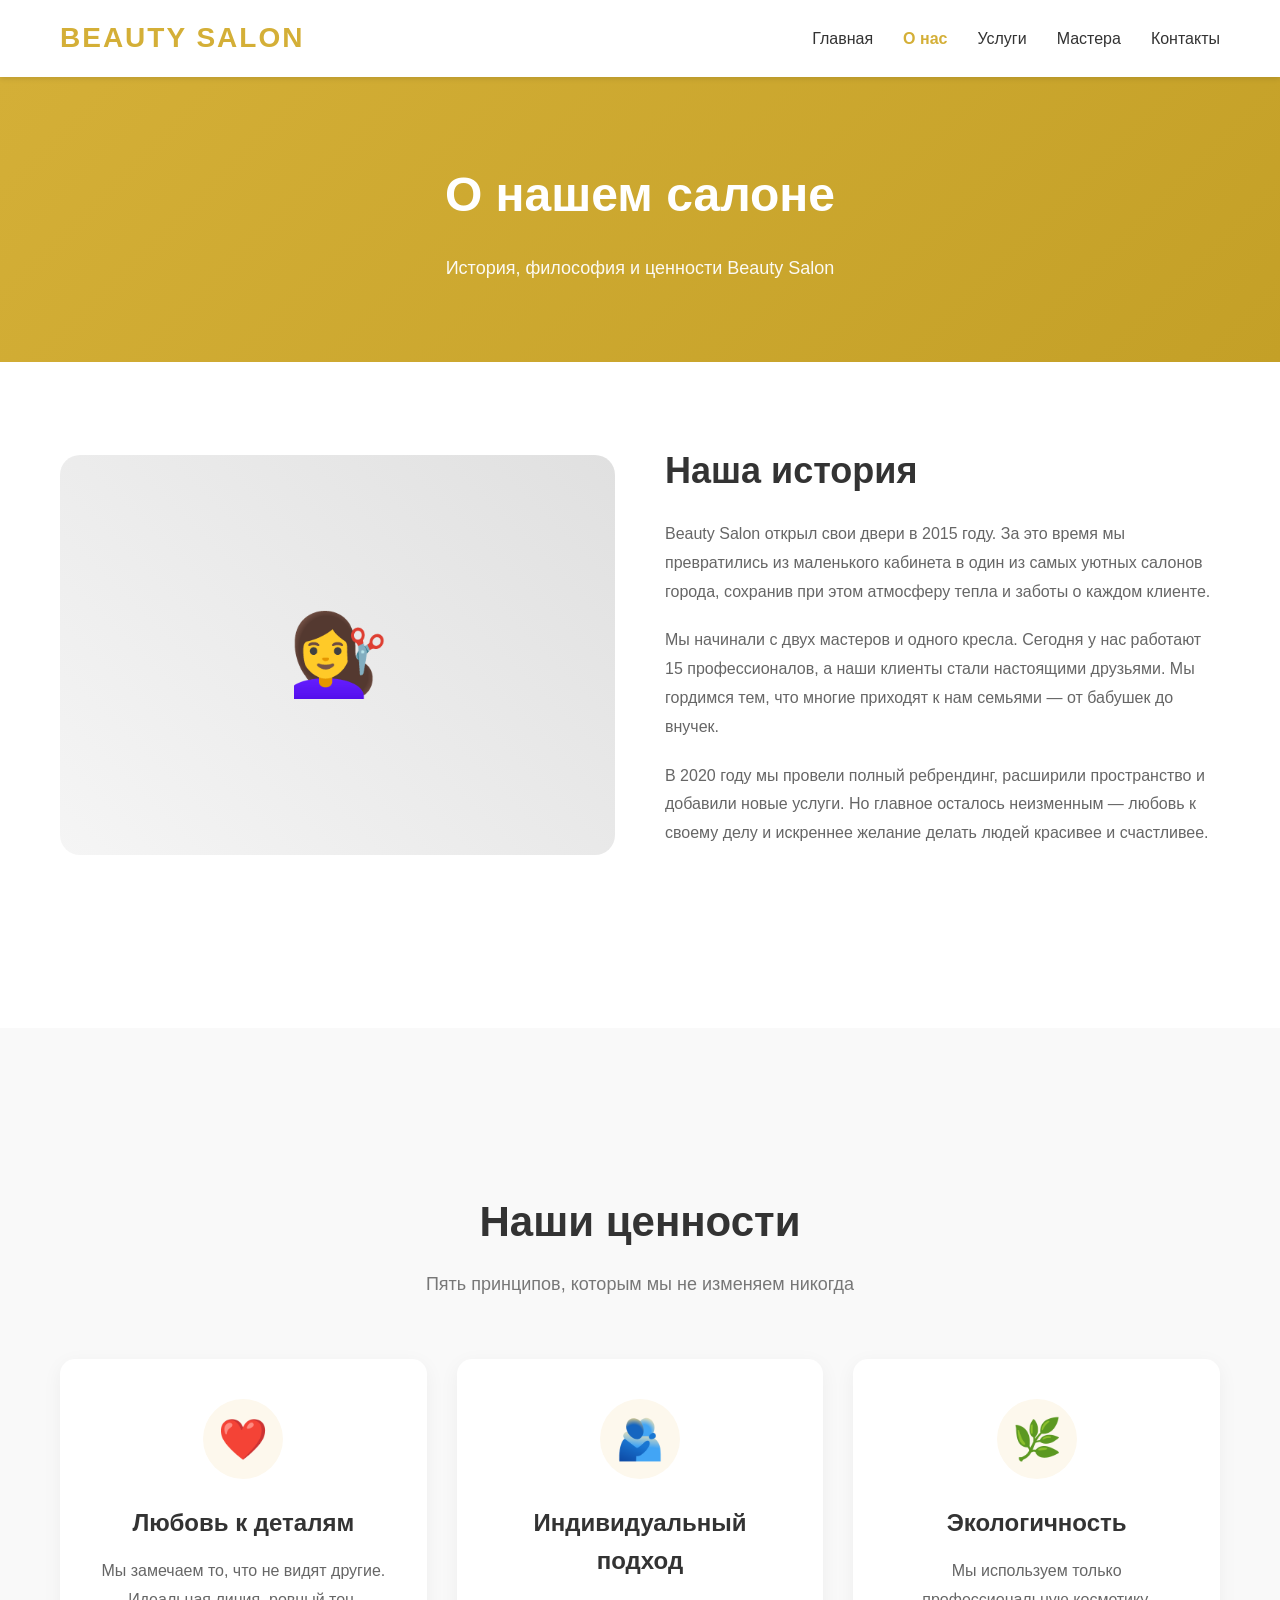
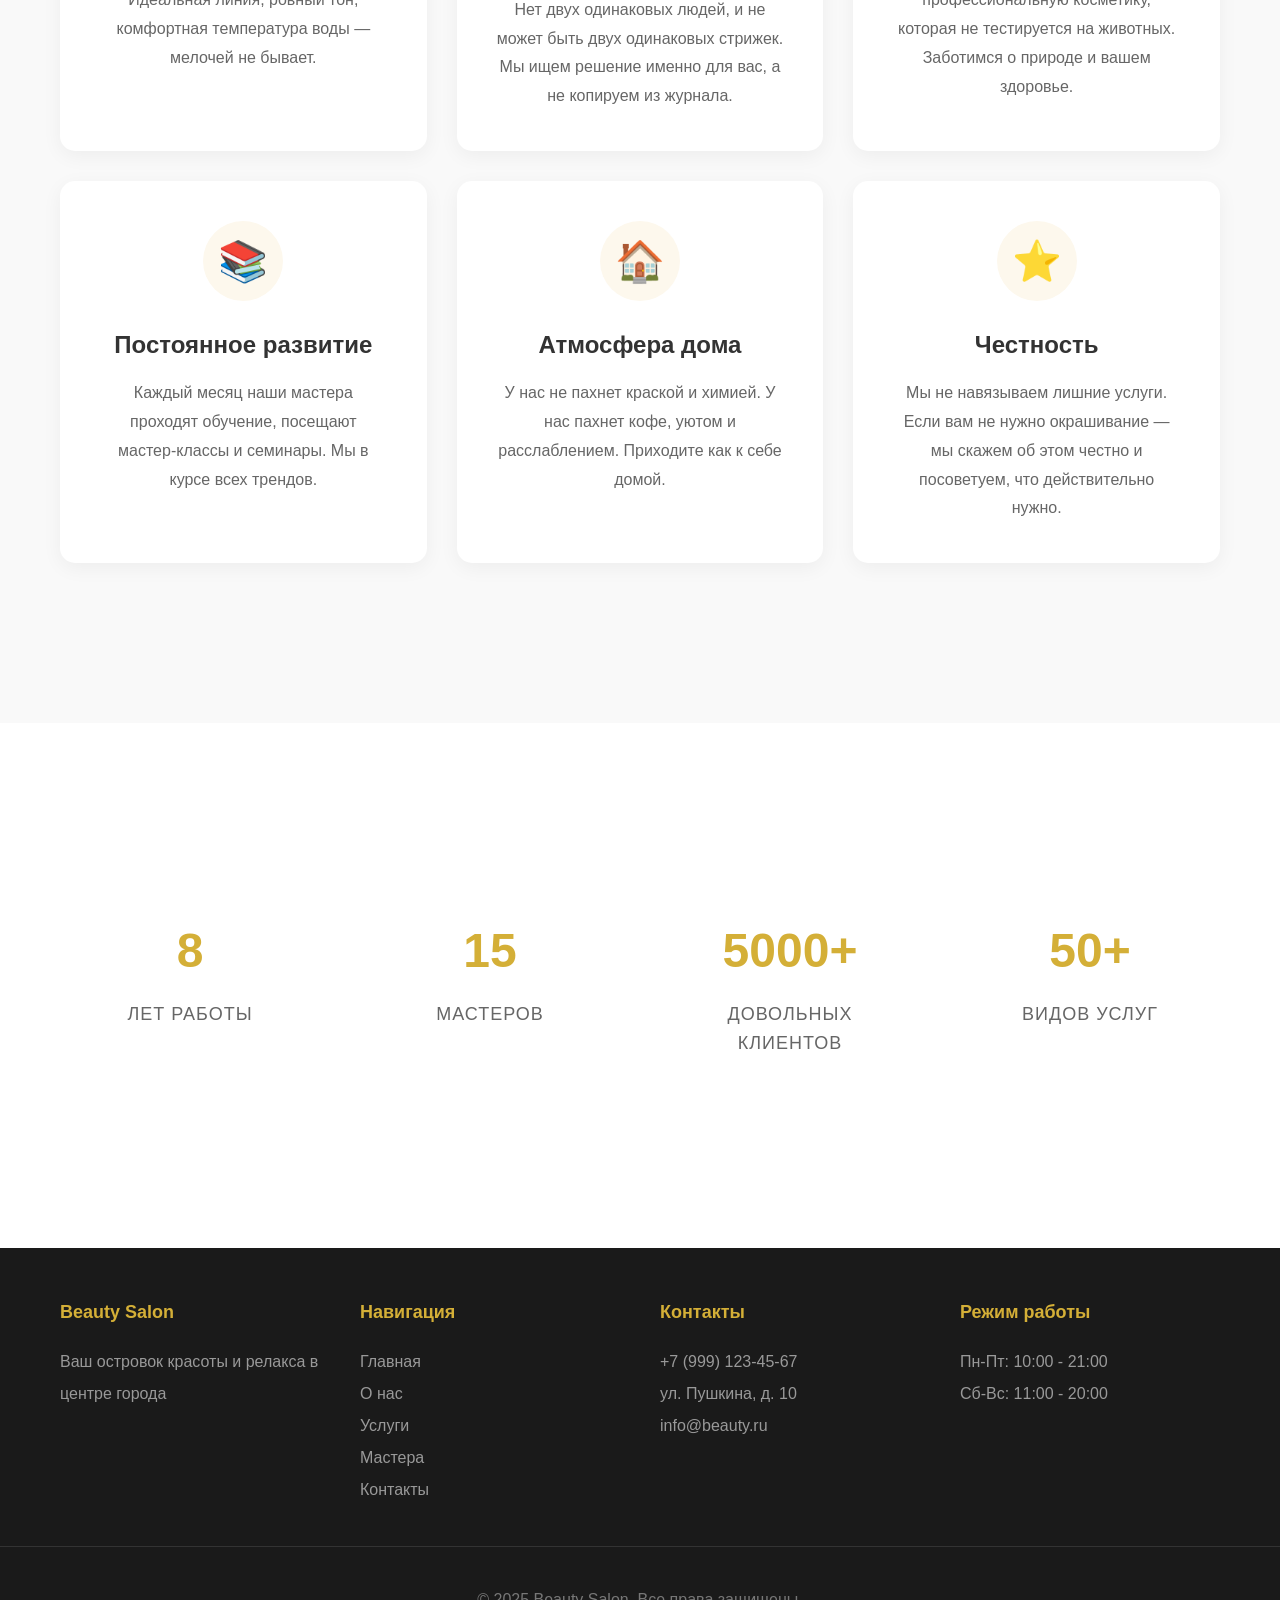
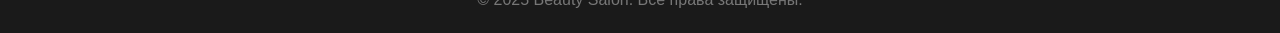
==== about.html @ b2907bac "Add files via upload" ====
<!DOCTYPE html>
<html lang="ru">
<head>
    <meta charset="UTF-8">
    <meta name="viewport" content="width=device-width, initial-scale=1.0">
    <title>О нас - Салон красоты</title>
    <link rel="stylesheet" href="style.css">
</head>
<body>
    <header>
        <nav>
            <div class="logo">Beauty Salon</div>
            <ul class="menu">
                <li><a href="index.html">Главная</a></li>
                <li><a href="about.html" class="active">О нас</a></li>
                <li><a href="services.html">Услуги</a></li>
                <li><a href="masters.html">Мастера</a></li>
                <li><a href="contacts.html">Контакты</a></li>
            </ul>
        </nav>
    </header>

    <div class="page-header">
        <h1>О нашем салоне</h1>
        <p>История, философия и ценности Beauty Salon</p>
    </div>

    <div class="container">
        <div class="history">
            <div class="history-image">
                <span>💇‍♀️</span>
            </div>
            <div class="history-content">
                <h2>Наша история</h2>
                <p>Beauty Salon открыл свои двери в 2015 году. За это время мы превратились из маленького кабинета в один из самых уютных салонов города, сохранив при этом атмосферу тепла и заботы о каждом клиенте.</p>
                <p>Мы начинали с двух мастеров и одного кресла. Сегодня у нас работают 15 профессионалов, а наши клиенты стали настоящими друзьями. Мы гордимся тем, что многие приходят к нам семьями — от бабушек до внучек.</p>
                <p>В 2020 году мы провели полный ребрендинг, расширили пространство и добавили новые услуги. Но главное осталось неизменным — любовь к своему делу и искреннее желание делать людей красивее и счастливее.</p>
            </div>
        </div>
    </div>

    <div class="values">
        <div class="container">
            <div class="section-title">
                <h2>Наши ценности</h2>
                <p>Пять принципов, которым мы не изменяем никогда</p>
            </div>

            <div class="values-grid">
                <div class="value-card">
                    <div class="value-icon">❤️</div>
                    <h3>Любовь к деталям</h3>
                    <p>Мы замечаем то, что не видят другие. Идеальная линия, ровный тон, комфортная температура воды — мелочей не бывает.</p>
                </div>

                <div class="value-card">
                    <div class="value-icon">🫂</div>
                    <h3>Индивидуальный подход</h3>
                    <p>Нет двух одинаковых людей, и не может быть двух одинаковых стрижек. Мы ищем решение именно для вас, а не копируем из журнала.</p>
                </div>

                <div class="value-card">
                    <div class="value-icon">🌿</div>
                    <h3>Экологичность</h3>
                    <p>Мы используем только профессиональную косметику, которая не тестируется на животных. Заботимся о природе и вашем здоровье.</p>
                </div>

                <div class="value-card">
                    <div class="value-icon">📚</div>
                    <h3>Постоянное развитие</h3>
                    <p>Каждый месяц наши мастера проходят обучение, посещают мастер-классы и семинары. Мы в курсе всех трендов.</p>
                </div>

                <div class="value-card">
                    <div class="value-icon">🏠</div>
                    <h3>Атмосфера дома</h3>
                    <p>У нас не пахнет краской и химией. У нас пахнет кофе, уютом и расслаблением. Приходите как к себе домой.</p>
                </div>

                <div class="value-card">
                    <div class="value-icon">⭐</div>
                    <h3>Честность</h3>
                    <p>Мы не навязываем лишние услуги. Если вам не нужно окрашивание — мы скажем об этом честно и посоветуем, что действительно нужно.</p>
                </div>
            </div>
        </div>
    </div>

    <div class="stats">
        <div class="container">
            <div class="stats-grid">
                <div class="stat-item">
                    <div class="stat-number">8</div>
                    <div class="stat-label">лет работы</div>
                </div>
                <div class="stat-item">
                    <div class="stat-number">15</div>
                    <div class="stat-label">мастеров</div>
                </div>
                <div class="stat-item">
                    <div class="stat-number">5000+</div>
                    <div class="stat-label">довольных клиентов</div>
                </div>
                <div class="stat-item">
                    <div class="stat-number">50+</div>
                    <div class="stat-label">видов услуг</div>
                </div>
            </div>
        </div>
    </div>

    <footer>
        <div class="footer-content">
            <div class="footer-column">
                <h4>Beauty Salon</h4>
                <p>Ваш островок красоты и релакса в центре города</p>
            </div>
            
            <div class="footer-column">
                <h4>Навигация</h4>
                <a href="index.html">Главная</a>
                <a href="about.html">О нас</a>
                <a href="services.html">Услуги</a>
                <a href="masters.html">Мастера</a>
                <a href="contacts.html">Контакты</a>
            </div>
            
            <div class="footer-column">
                <h4>Контакты</h4>
                <p>+7 (999) 123-45-67</p>
                <p>ул. Пушкина, д. 10</p>
                <p>info@beauty.ru</p>
            </div>
            
            <div class="footer-column">
                <h4>Режим работы</h4>
                <p>Пн-Пт: 10:00 - 21:00</p>
                <p>Сб-Вс: 11:00 - 20:00</p>
            </div>
        </div>
        
        <div class="copyright">
            <p>© 2025 Beauty Salon. Все права защищены.</p>
        </div>
    </footer>
</body>
</html>
---- style.css ----
* {
            margin: 0;
            padding: 0;
            box-sizing: border-box;
        }

        body {
            font-family: 'Arial', sans-serif;
            line-height: 1.6;
            color: #333;
        }

        /* Шапка */
        header {
            background: #fff;
            box-shadow: 0 2px 5px rgba(0,0,0,0.1);
            padding: 1rem 0;
            position: sticky;
            top: 0;
            z-index: 100;
        }

        nav {
            max-width: 1200px;
            margin: 0 auto;
            display: flex;
            justify-content: space-between;
            align-items: center;
            padding: 0 20px;
        }

        .logo {
            font-size: 28px;
            font-weight: bold;
            color: #d4af37;
            text-transform: uppercase;
            letter-spacing: 2px;
        }

        .menu {
            list-style: none;
            display: flex;
            gap: 30px;
        }

        .menu a {
            text-decoration: none;
            color: #333;
            font-weight: 500;
            transition: color 0.3s;
            font-size: 16px;
        }

        .menu a:hover {
            color: #d4af37;
        }

        /* Hero секция */
        .hero {
            background: linear-gradient(rgba(0, 0, 0, 0.6), rgba(0, 0, 0, 0.6)), 
                        url('https://images.unsplash.com/photo-1560066984-138dadb4c035?ixlib=rb-1.2.1&auto=format&fit=crop&w=1350&q=80');
            background-size: cover;
            background-position: center;
            color: white;
            text-align: center;
            padding: 150px 20px;
        }

        .hero h1 {
            font-size: 56px;
            margin-bottom: 20px;
            text-shadow: 2px 2px 4px rgba(0,0,0,0.3);
        }

        .hero p {
            font-size: 20px;
            max-width: 600px;
            margin: 0 auto 30px;
            opacity: 0.95;
        }

        /* Кнопки */
        .btn {
            display: inline-block;
            background: #d4af37;
            color: white;
            padding: 15px 40px;
            text-decoration: none;
            border-radius: 50px;
            font-weight: bold;
            text-transform: uppercase;
            letter-spacing: 1px;
            font-size: 14px;
            transition: all 0.3s;
            border: none;
            cursor: pointer;
            box-shadow: 0 4px 10px rgba(212, 175, 55, 0.3);
        }

        .btn:hover {
            background: #c4a027;
            transform: translateY(-2px);
            box-shadow: 0 6px 15px rgba(212, 175, 55, 0.4);
        }

        .btn-outline {
            background: transparent;
            border: 2px solid #d4af37;
            color: #d4af37;
            box-shadow: none;
        }

        .btn-outline:hover {
            background: #d4af37;
            color: white;
        }

        /* Услуги */
        .services {
            max-width: 1200px;
            margin: 80px auto;
            padding: 0 20px;
        }

        .section-title {
            text-align: center;
            margin-bottom: 60px;
        }

        .section-title h2 {
            font-size: 42px;
            color: #333;
            margin-bottom: 15px;
        }

        .section-title p {
            color: #777;
            font-size: 18px;
            max-width: 600px;
            margin: 0 auto;
        }

        .services-grid {
            display: grid;
            grid-template-columns: repeat(auto-fit, minmax(280px, 1fr));
            gap: 30px;
        }

        .service-card {
            background: #fff;
            border-radius: 15px;
            padding: 40px 30px;
            text-align: center;
            box-shadow: 0 10px 30px rgba(0,0,0,0.08);
            transition: transform 0.3s;
            border: 1px solid #f0f0f0;
        }

        .service-card:hover {
            transform: translateY(-10px);
            box-shadow: 0 20px 40px rgba(0,0,0,0.12);
        }

        .service-icon {
            width: 80px;
            height: 80px;
            background: #fdf8ed;
            border-radius: 50%;
            display: flex;
            align-items: center;
            justify-content: center;
            margin: 0 auto 25px;
            font-size: 40px;
        }

        .service-card h3 {
            font-size: 24px;
            margin-bottom: 15px;
            color: #333;
        }

        .service-card p {
            color: #666;
            margin-bottom: 20px;
            line-height: 1.8;
        }

        .price {
            color: #d4af37;
            font-weight: bold;
            font-size: 22px;
            margin-bottom: 25px;
        }

        .card-btn {
            background: transparent;
            border: 2px solid #d4af37;
            color: #d4af37;
            padding: 10px 30px;
            border-radius: 25px;
            font-weight: bold;
            cursor: pointer;
            transition: all 0.3s;
            font-size: 14px;
        }

        .card-btn:hover {
            background: #d4af37;
            color: white;
        }

        /* Форма записи */
        .appointment {
            background: #f9f9f9;
            padding: 80px 20px;
        }

        .appointment-container {
            max-width: 1000px;
            margin: 0 auto;
            display: grid;
            grid-template-columns: 1fr 1fr;
            gap: 50px;
            background: white;
            border-radius: 20px;
            overflow: hidden;
            box-shadow: 0 20px 40px rgba(0,0,0,0.1);
        }

        .appointment-info {
            background: linear-gradient(135deg, #d4af37, #c4a027);
            color: white;
            padding: 50px;
            display: flex;
            flex-direction: column;
            justify-content: center;
        }

        .appointment-info h3 {
            font-size: 32px;
            margin-bottom: 20px;
        }

        .appointment-info p {
            margin-bottom: 30px;
            line-height: 1.8;
            opacity: 0.95;
        }

        .info-item {
            display: flex;
            align-items: center;
            gap: 15px;
            margin-bottom: 20px;
        }

        .info-icon {
            width: 40px;
            height: 40px;
            background: rgba(255,255,255,0.2);
            border-radius: 50%;
            display: flex;
            align-items: center;
            justify-content: center;
            font-size: 20px;
        }

        .appointment-form {
            padding: 50px;
        }

        .form-group {
            margin-bottom: 20px;
        }

        .form-group label {
            display: block;
            margin-bottom: 8px;
            font-weight: 600;
            color: #555;
            font-size: 14px;
            text-transform: uppercase;
            letter-spacing: 1px;
        }

        .form-group input,
        .form-group select,
        .form-group textarea {
            width: 100%;
            padding: 15px;
            border: 2px solid #eee;
            border-radius: 10px;
            font-size: 16px;
            transition: border-color 0.3s;
        }

        .form-group input:focus,
        .form-group select:focus,
        .form-group textarea:focus {
            outline: none;
            border-color: #d4af37;
        }

        .submit-btn {
            background: #d4af37;
            color: white;
            padding: 16px 40px;
            border: none;
            border-radius: 50px;
            font-weight: bold;
            text-transform: uppercase;
            letter-spacing: 1px;
            font-size: 16px;
            cursor: pointer;
            transition: all 0.3s;
            width: 100%;
        }

        .submit-btn:hover {
            background: #c4a027;
            transform: translateY(-2px);
            box-shadow: 0 5px 20px rgba(212, 175, 55, 0.4);
        }

        /* Преимущества */
        .features {
            max-width: 1200px;
            margin: 80px auto;
            padding: 0 20px;
        }

        .features-grid {
            display: grid;
            grid-template-columns: repeat(auto-fit, minmax(250px, 1fr));
            gap: 40px;
            margin-top: 50px;
        }

        .feature {
            text-align: center;
            padding: 30px;
        }

        .feature-number {
            width: 50px;
            height: 50px;
            background: #d4af37;
            color: white;
            border-radius: 50%;
            display: flex;
            align-items: center;
            justify-content: center;
            margin: 0 auto 20px;
            font-weight: bold;
            font-size: 24px;
        }

        .feature h4 {
            font-size: 20px;
            margin-bottom: 10px;
        }

        .feature p {
            color: #777;
            line-height: 1.6;
        }

        /* Подвал */
        footer {
            background: #1a1a1a;
            color: white;
            padding: 50px 0 20px;
        }

        .footer-content {
            max-width: 1200px;
            margin: 0 auto;
            padding: 0 20px;
            display: grid;
            grid-template-columns: repeat(auto-fit, minmax(250px, 1fr));
            gap: 40px;
        }

        .footer-column h4 {
            color: #d4af37;
            margin-bottom: 20px;
            font-size: 18px;
        }

        .footer-column p, .footer-column a {
            color: #999;
            line-height: 2;
            text-decoration: none;
            display: block;
        }

        .footer-column a:hover {
            color: #d4af37;
        }

        .copyright {
            text-align: center;
            padding-top: 40px;
            margin-top: 40px;
            border-top: 1px solid #333;
            color: #777;
        }

        /* Модальное окно (заглушка) */
        .modal-demo {
            position: fixed;
            top: 0;
            left: 0;
            width: 100%;
            height: 100%;
            background: rgba(0,0,0,0.5);
            display: none;
            align-items: center;
            justify-content: center;
            z-index: 1000;
        }

        .modal-content {
            background: white;
            padding: 40px;
            border-radius: 20px;
            max-width: 400px;
            text-align: center;
            animation: slideIn 0.3s;
        }

        @keyframes slideIn {
            from {
                transform: translateY(-50px);
                opacity: 0;
            }
            to {
                transform: translateY(0);
                opacity: 1;
            }
        }

        .modal-content h3 {
            color: #d4af37;
            margin-bottom: 15px;
            font-size: 28px;
        }

        .modal-content p {
            color: #666;
            margin-bottom: 25px;
        }

        .modal-close {
            background: #d4af37;
            color: white;
            padding: 12px 30px;
            border: none;
            border-radius: 25px;
            cursor: pointer;
            font-weight: bold;
        }

        /* Адаптивность */
        @media (max-width: 768px) {
            nav {
                flex-direction: column;
                gap: 15px;
            }
            
            .menu {
                flex-wrap: wrap;
                justify-content: center;
                gap: 20px;
            }
            
            .hero h1 {
                font-size: 36px;
            }
            
            .appointment-container {
                grid-template-columns: 1fr;
            }
            
            .section-title h2 {
                font-size: 32px;
            }
        }
        /* ======== ДОПОЛНИТЕЛЬНЫЕ СТИЛИ ДЛЯ НОВЫХ СТРАНИЦ ======== */

/* Общие элементы для всех страниц */
.page-header {
    background: linear-gradient(135deg, #d4af37, #c4a027);
    color: white;
    text-align: center;
    padding: 80px 20px;
}

.page-header h1 {
    font-size: 48px;
    margin-bottom: 20px;
}

.page-header p {
    font-size: 18px;
    max-width: 600px;
    margin: 0 auto;
    opacity: 0.95;
}

.container {
    max-width: 1200px;
    margin: 0 auto;
    padding: 80px 20px;
}

/* Активная ссылка в меню */
.menu a.active {
    color: #d4af37;
    font-weight: bold;
}

/* ======== СТРАНИЦА "О НАС" ======== */
.history {
    display: grid;
    grid-template-columns: 1fr 1fr;
    gap: 50px;
    align-items: center;
    margin-bottom: 80px;
}

.history-image {
    width: 100%;
    height: 400px;
    background: linear-gradient(45deg, #f5f5f5, #e0e0e0);
    border-radius: 20px;
    display: flex;
    align-items: center;
    justify-content: center;
    font-size: 80px;
    color: #d4af37;
}

.history-content h2 {
    font-size: 36px;
    margin-bottom: 20px;
    color: #333;
}

.history-content p {
    margin-bottom: 20px;
    color: #666;
    line-height: 1.8;
}

.values {
    background: #f9f9f9;
    padding: 80px 0;
}

.values-grid {
    display: grid;
    grid-template-columns: repeat(auto-fit, minmax(300px, 1fr));
    gap: 30px;
    margin-top: 40px;
}

.value-card {
    background: white;
    padding: 40px;
    border-radius: 15px;
    text-align: center;
    box-shadow: 0 5px 20px rgba(0,0,0,0.05);
}

.value-icon {
    width: 80px;
    height: 80px;
    background: #fdf8ed;
    border-radius: 50%;
    display: flex;
    align-items: center;
    justify-content: center;
    margin: 0 auto 25px;
    font-size: 40px;
}

.value-card h3 {
    font-size: 24px;
    margin-bottom: 15px;
}

.value-card p {
    color: #666;
    line-height: 1.8;
}

.stats {
    background: white;
    padding: 80px 0;
}

.stats-grid {
    display: grid;
    grid-template-columns: repeat(auto-fit, minmax(200px, 1fr));
    gap: 40px;
    text-align: center;
}

.stat-item {
    padding: 30px;
}

.stat-number {
    font-size: 48px;
    font-weight: bold;
    color: #d4af37;
    margin-bottom: 10px;
}

.stat-label {
    font-size: 18px;
    color: #666;
    text-transform: uppercase;
    letter-spacing: 1px;
}

/* ======== СТРАНИЦА "УСЛУГИ" ======== */
.service-category {
    margin-bottom: 60px;
}

.category-title {
    font-size: 32px;
    color: #333;
    margin-bottom: 30px;
    padding-bottom: 15px;
    border-bottom: 3px solid #d4af37;
    display: inline-block;
}

.services-list {
    background: #f9f9f9;
    border-radius: 15px;
    overflow: hidden;
    box-shadow: 0 5px 20px rgba(0,0,0,0.05);
}

.service-item {
    display: grid;
    grid-template-columns: 1fr auto auto;
    gap: 20px;
    padding: 20px 30px;
    border-bottom: 1px solid #eee;
    align-items: center;
    transition: background 0.3s;
}

.service-item:last-child {
    border-bottom: none;
}

.service-item:hover {
    background: white;
}

.service-info h3 {
    font-size: 18px;
    margin-bottom: 5px;
    color: #333;
}

.service-info p {
    color: #777;
    font-size: 14px;
}

.service-price {
    font-size: 24px;
    font-weight: bold;
    color: #d4af37;
    margin-right: 20px;
}

.service-btn {
    background: transparent;
    border: 2px solid #d4af37;
    color: #d4af37;
    padding: 8px 20px;
    border-radius: 25px;
    font-weight: bold;
    cursor: pointer;
    transition: all 0.3s;
    white-space: nowrap;
}

.service-btn:hover {
    background: #d4af37;
    color: white;
}

.promo-section {
    background: linear-gradient(135deg, #f5f5f5, #e8e8e8);
    padding: 80px 0;
    margin: 40px 0;
}

.promo-grid {
    display: grid;
    grid-template-columns: repeat(auto-fit, minmax(350px, 1fr));
    gap: 30px;
    margin-top: 40px;
}

.promo-card {
    background: white;
    border-radius: 15px;
    padding: 40px;
    position: relative;
    overflow: hidden;
    box-shadow: 0 10px 30px rgba(0,0,0,0.1);
}

.promo-badge {
    position: absolute;
    top: 20px;
    right: -30px;
    background: #d4af37;
    color: white;
    padding: 8px 40px;
    transform: rotate(45deg);
    font-size: 14px;
    font-weight: bold;
}

.promo-card h3 {
    font-size: 28px;
    margin-bottom: 20px;
    color: #333;
}

.old-price {
    color: #999;
    text-decoration: line-through;
    font-size: 20px;
    margin-bottom: 5px;
}

.new-price {
    color: #d4af37;
    font-size: 36px;
    font-weight: bold;
    margin-bottom: 20px;
}

/* ======== СТРАНИЦА "МАСТЕРА" ======== */
.masters-grid {
    display: grid;
    grid-template-columns: repeat(auto-fit, minmax(350px, 1fr));
    gap: 40px;
    margin-top: 50px;
}

.master-card {
    background: white;
    border-radius: 20px;
    overflow: hidden;
    box-shadow: 0 10px 30px rgba(0,0,0,0.1);
    transition: transform 0.3s;
}

.master-card:hover {
    transform: translateY(-10px);
}

.master-photo {
    height: 350px;
    background: linear-gradient(45deg, #d4af37, #f5f5f5);
    display: flex;
    align-items: center;
    justify-content: center;
    font-size: 100px;
    color: white;
}

.master-info {
    padding: 30px;
    text-align: center;
}

.master-info h3 {
    font-size: 24px;
    margin-bottom: 5px;
    color: #333;
}

.master-specialty {
    color: #d4af37;
    font-weight: bold;
    margin-bottom: 15px;
    font-size: 16px;
}

.master-experience {
    color: #666;
    margin-bottom: 20px;
    font-size: 14px;
}

.master-description {
    color: #777;
    line-height: 1.8;
    margin-bottom: 25px;
    font-size: 14px;
}

.master-social {
    display: flex;
    justify-content: center;
    gap: 15px;
}

.social-link {
    width: 40px;
    height: 40px;
    background: #f5f5f5;
    border-radius: 50%;
    display: flex;
    align-items: center;
    justify-content: center;
    text-decoration: none;
    color: #333;
    transition: all 0.3s;
}

.social-link:hover {
    background: #d4af37;
    color: white;
}

/* ======== СТРАНИЦА "КОНТАКТЫ" ======== */
.contact-grid {
    display: grid;
    grid-template-columns: 1fr 1fr;
    gap: 50px;
    margin-top: 50px;
}

.contact-info {
    background: #f9f9f9;
    padding: 40px;
    border-radius: 20px;
}

.contact-item {
    display: flex;
    align-items: flex-start;
    gap: 20px;
    margin-bottom: 30px;
    padding-bottom: 30px;
    border-bottom: 1px solid #eee;
}

.contact-item:last-child {
    border-bottom: none;
    margin-bottom: 0;
    padding-bottom: 0;
}

.contact-icon {
    width: 50px;
    height: 50px;
    background: #d4af37;
    border-radius: 50%;
    display: flex;
    align-items: center;
    justify-content: center;
    color: white;
    font-size: 24px;
    flex-shrink: 0;
}

.contact-text h3 {
    font-size: 20px;
    margin-bottom: 10px;
    color: #333;
}

.contact-text p {
    color: #666;
    line-height: 1.6;
    margin-bottom: 5px;
}

.contact-text a {
    color: #666;
    text-decoration: none;
    transition: color 0.3s;
}

.contact-text a:hover {
    color: #d4af37;
}

.contact-map {
    background: #f9f9f9;
    padding: 40px;
    border-radius: 20px;
}

.map-container {
    margin-top: 20px;
    background: linear-gradient(135deg, #e0e0e0, #f5f5f5);
    border-radius: 10px;
    overflow: hidden;
}

.map-placeholder {
    height: 400px;
    display: flex;
    flex-direction: column;
    align-items: center;
    justify-content: center;
    background: linear-gradient(45deg, #f5f5f5, #e0e0e0);
    font-size: 60px;
    color: #d4af37;
    text-align: center;
}

.map-placeholder p {
    margin-top: 20px;
    font-size: 18px;
    color: #666;
}

.working-hours {
    margin-top: 40px;
    background: white;
    padding: 30px;
    border-radius: 15px;
}

.working-hours h3 {
    font-size: 24px;
    margin-bottom: 20px;
    color: #333;
}

.hours-row {
    display: flex;
    justify-content: space-between;
    padding: 10px 0;
    border-bottom: 1px solid #eee;
}

.hours-row:last-child {
    border-bottom: none;
}

.hours-row .day {
    font-weight: bold;
    color: #333;
}

.hours-row .time {
    color: #d4af37;
}

/* Адаптивность для новых страниц */
@media (max-width: 768px) {
    .page-header h1 {
        font-size: 32px;
    }
    
    .history {
        grid-template-columns: 1fr;
    }
    
    .service-item {
        grid-template-columns: 1fr;
        text-align: center;
        gap: 10px;
    }
    
    .service-price {
        margin-right: 0;
    }
    
    .contact-grid {
        grid-template-columns: 1fr;
    }
    
    .masters-grid {
        grid-template-columns: 1fr;
    }
    
    .promo-grid {
        grid-template-columns: 1fr;
    }
}
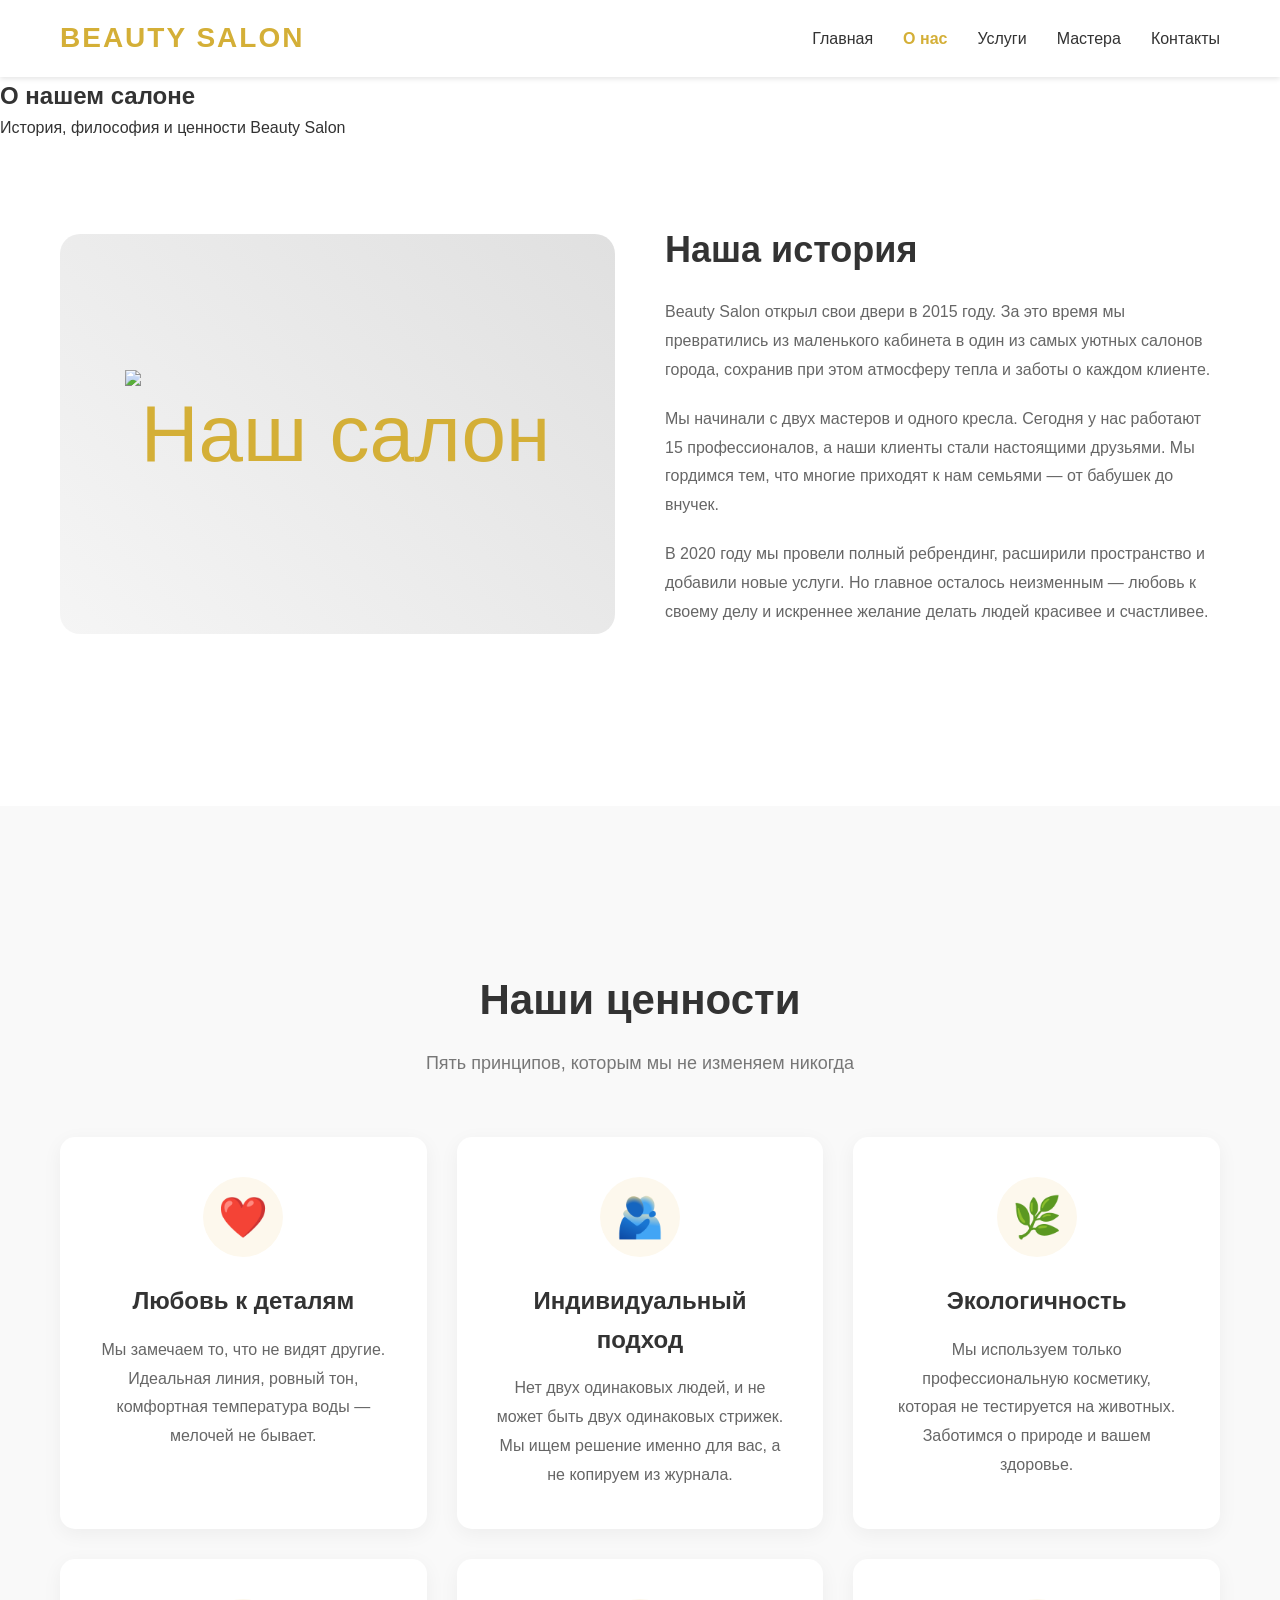
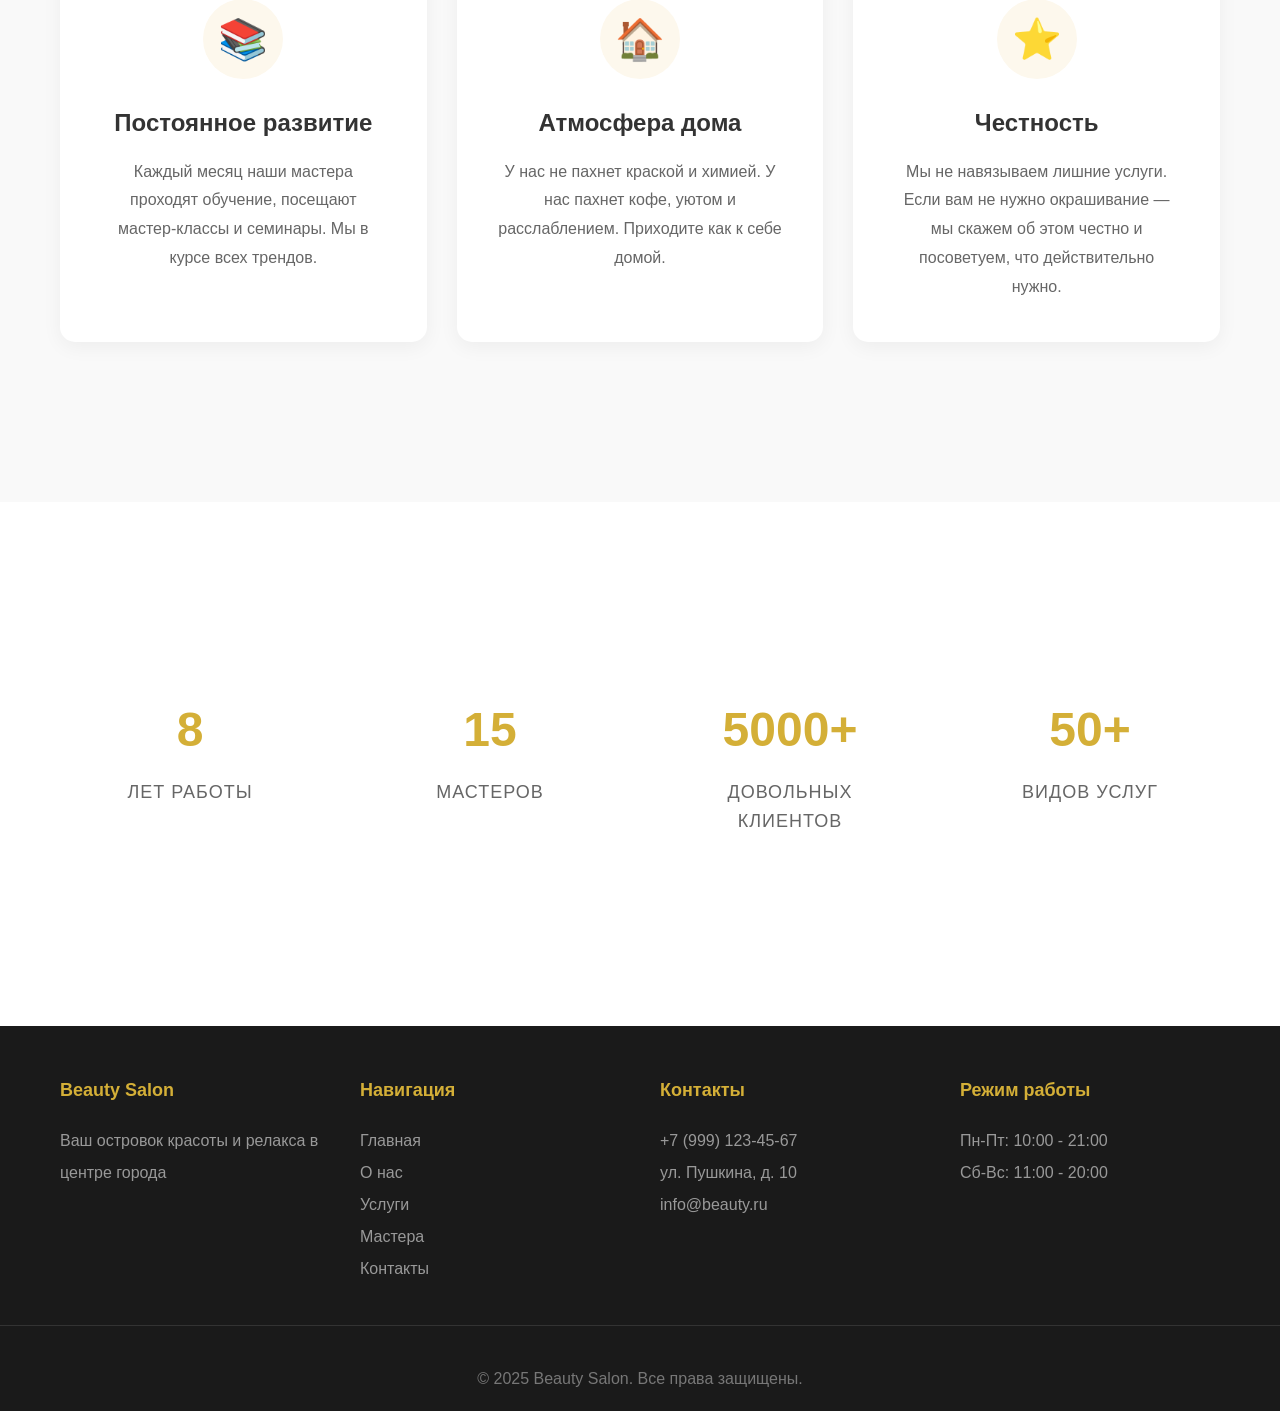
==== commit f332624f: "Update about.html" ====
--- a/about.html
+++ b/about.html
@@ -1,15 +1,19 @@
 <!DOCTYPE html>
 <html lang="ru">
+
 <head>
     <meta charset="UTF-8">
     <meta name="viewport" content="width=device-width, initial-scale=1.0">
-    <title>О нас - Салон красоты</title>
+    <title>Beauty Salon - О нас</title>
     <link rel="stylesheet" href="style.css">
 </head>
+
 <body>
     <header>
         <nav>
-            <div class="logo">Beauty Salon</div>
+            <a href="index.html" style="text-decoration: none;">
+                <div class="logo">Beauty Salon</div>
+            </a>
             <ul class="menu">
                 <li><a href="index.html">Главная</a></li>
                 <li><a href="about.html" class="active">О нас</a></li>
@@ -19,95 +23,109 @@
             </ul>
         </nav>
     </header>
+    <main>
+        <section class="page-hero hero-about">
+            <h1>О нашем салоне</h1>
+            <p>История, философия и ценности Beauty Salon</p>
+        </section>
 
-    <div class="page-header">
-        <h1>О нашем салоне</h1>
-        <p>История, философия и ценности Beauty Salon</p>
-    </div>
-
-    <div class="container">
-        <div class="history">
-            <div class="history-image">
-                <span>💇‍♀️</span>
-            </div>
-            <div class="history-content">
-                <h2>Наша история</h2>
-                <p>Beauty Salon открыл свои двери в 2015 году. За это время мы превратились из маленького кабинета в один из самых уютных салонов города, сохранив при этом атмосферу тепла и заботы о каждом клиенте.</p>
-                <p>Мы начинали с двух мастеров и одного кресла. Сегодня у нас работают 15 профессионалов, а наши клиенты стали настоящими друзьями. Мы гордимся тем, что многие приходят к нам семьями — от бабушек до внучек.</p>
-                <p>В 2020 году мы провели полный ребрендинг, расширили пространство и добавили новые услуги. Но главное осталось неизменным — любовь к своему делу и искреннее желание делать людей красивее и счастливее.</p>
-            </div>
-        </div>
-    </div>
-
-    <div class="values">
         <div class="container">
-            <div class="section-title">
-                <h2>Наши ценности</h2>
-                <p>Пять принципов, которым мы не изменяем никогда</p>
-            </div>
-
-            <div class="values-grid">
-                <div class="value-card">
-                    <div class="value-icon">❤️</div>
-                    <h3>Любовь к деталям</h3>
-                    <p>Мы замечаем то, что не видят другие. Идеальная линия, ровный тон, комфортная температура воды — мелочей не бывает.</p>
+            <div class="history">
+                <div class="history-image">
+                    <img src="https://images.unsplash.com/photo-1522337660859-02fbefca4702?ixlib=rb-1.2.1&auto=format&fit=crop&w=1350&q=80"
+                        alt="Наш салон">
                 </div>
-
-                <div class="value-card">
-                    <div class="value-icon">🫂</div>
-                    <h3>Индивидуальный подход</h3>
-                    <p>Нет двух одинаковых людей, и не может быть двух одинаковых стрижек. Мы ищем решение именно для вас, а не копируем из журнала.</p>
-                </div>
-
-                <div class="value-card">
-                    <div class="value-icon">🌿</div>
-                    <h3>Экологичность</h3>
-                    <p>Мы используем только профессиональную косметику, которая не тестируется на животных. Заботимся о природе и вашем здоровье.</p>
-                </div>
-
-                <div class="value-card">
-                    <div class="value-icon">📚</div>
-                    <h3>Постоянное развитие</h3>
-                    <p>Каждый месяц наши мастера проходят обучение, посещают мастер-классы и семинары. Мы в курсе всех трендов.</p>
-                </div>
-
-                <div class="value-card">
-                    <div class="value-icon">🏠</div>
-                    <h3>Атмосфера дома</h3>
-                    <p>У нас не пахнет краской и химией. У нас пахнет кофе, уютом и расслаблением. Приходите как к себе домой.</p>
-                </div>
-
-                <div class="value-card">
-                    <div class="value-icon">⭐</div>
-                    <h3>Честность</h3>
-                    <p>Мы не навязываем лишние услуги. Если вам не нужно окрашивание — мы скажем об этом честно и посоветуем, что действительно нужно.</p>
+                <div class="history-content">
+                    <h2>Наша история</h2>
+                    <p>Beauty Salon открыл свои двери в 2015 году. За это время мы превратились из маленького кабинета в
+                        один из самых уютных салонов города, сохранив при этом атмосферу тепла и заботы о каждом
+                        клиенте.</p>
+                    <p>Мы начинали с двух мастеров и одного кресла. Сегодня у нас работают 15 профессионалов, а наши
+                        клиенты стали настоящими друзьями. Мы гордимся тем, что многие приходят к нам семьями — от
+                        бабушек до внучек.</p>
+                    <p>В 2020 году мы провели полный ребрендинг, расширили пространство и добавили новые услуги. Но
+                        главное осталось неизменным — любовь к своему делу и искреннее желание делать людей красивее и
+                        счастливее.</p>
                 </div>
             </div>
         </div>
-    </div>
 
-    <div class="stats">
-        <div class="container">
-            <div class="stats-grid">
-                <div class="stat-item">
-                    <div class="stat-number">8</div>
-                    <div class="stat-label">лет работы</div>
+        <div class="values">
+            <div class="container">
+                <div class="section-title">
+                    <h2>Наши ценности</h2>
+                    <p>Пять принципов, которым мы не изменяем никогда</p>
                 </div>
-                <div class="stat-item">
-                    <div class="stat-number">15</div>
-                    <div class="stat-label">мастеров</div>
-                </div>
-                <div class="stat-item">
-                    <div class="stat-number">5000+</div>
-                    <div class="stat-label">довольных клиентов</div>
-                </div>
-                <div class="stat-item">
-                    <div class="stat-number">50+</div>
-                    <div class="stat-label">видов услуг</div>
+
+                <div class="values-grid">
+                    <div class="value-card">
+                        <div class="value-icon">❤️</div>
+                        <h3>Любовь к деталям</h3>
+                        <p>Мы замечаем то, что не видят другие. Идеальная линия, ровный тон, комфортная температура воды
+                            — мелочей не бывает.</p>
+                    </div>
+
+                    <div class="value-card">
+                        <div class="value-icon">🫂</div>
+                        <h3>Индивидуальный подход</h3>
+                        <p>Нет двух одинаковых людей, и не может быть двух одинаковых стрижек. Мы ищем решение именно
+                            для вас, а не копируем из журнала.</p>
+                    </div>
+
+                    <div class="value-card">
+                        <div class="value-icon">🌿</div>
+                        <h3>Экологичность</h3>
+                        <p>Мы используем только профессиональную косметику, которая не тестируется на животных.
+                            Заботимся о природе и вашем здоровье.</p>
+                    </div>
+
+                    <div class="value-card">
+                        <div class="value-icon">📚</div>
+                        <h3>Постоянное развитие</h3>
+                        <p>Каждый месяц наши мастера проходят обучение, посещают мастер-классы и семинары. Мы в курсе
+                            всех трендов.</p>
+                    </div>
+
+                    <div class="value-card">
+                        <div class="value-icon">🏠</div>
+                        <h3>Атмосфера дома</h3>
+                        <p>У нас не пахнет краской и химией. У нас пахнет кофе, уютом и расслаблением. Приходите как к
+                            себе домой.</p>
+                    </div>
+
+                    <div class="value-card">
+                        <div class="value-icon">⭐</div>
+                        <h3>Честность</h3>
+                        <p>Мы не навязываем лишние услуги. Если вам не нужно окрашивание — мы скажем об этом честно и
+                            посоветуем, что действительно нужно.</p>
+                    </div>
                 </div>
             </div>
         </div>
-    </div>
+
+        <div class="stats">
+            <div class="container">
+                <div class="stats-grid">
+                    <div class="stat-item">
+                        <div class="stat-number">8</div>
+                        <div class="stat-label">лет работы</div>
+                    </div>
+                    <div class="stat-item">
+                        <div class="stat-number">15</div>
+                        <div class="stat-label">мастеров</div>
+                    </div>
+                    <div class="stat-item">
+                        <div class="stat-number">5000+</div>
+                        <div class="stat-label">довольных клиентов</div>
+                    </div>
+                    <div class="stat-item">
+                        <div class="stat-number">50+</div>
+                        <div class="stat-label">видов услуг</div>
+                    </div>
+                </div>
+            </div>
+        </div>
+    </main>
 
     <footer>
         <div class="footer-content">
@@ -115,7 +133,7 @@
                 <h4>Beauty Salon</h4>
                 <p>Ваш островок красоты и релакса в центре города</p>
             </div>
-            
+
             <div class="footer-column">
                 <h4>Навигация</h4>
                 <a href="index.html">Главная</a>
@@ -124,24 +142,25 @@
                 <a href="masters.html">Мастера</a>
                 <a href="contacts.html">Контакты</a>
             </div>
-            
+
             <div class="footer-column">
                 <h4>Контакты</h4>
                 <p>+7 (999) 123-45-67</p>
                 <p>ул. Пушкина, д. 10</p>
                 <p>info@beauty.ru</p>
             </div>
-            
+
             <div class="footer-column">
                 <h4>Режим работы</h4>
                 <p>Пн-Пт: 10:00 - 21:00</p>
                 <p>Сб-Вс: 11:00 - 20:00</p>
             </div>
         </div>
-        
+
         <div class="copyright">
             <p>© 2025 Beauty Salon. Все права защищены.</p>
         </div>
     </footer>
 </body>
-</html>+
+</html>
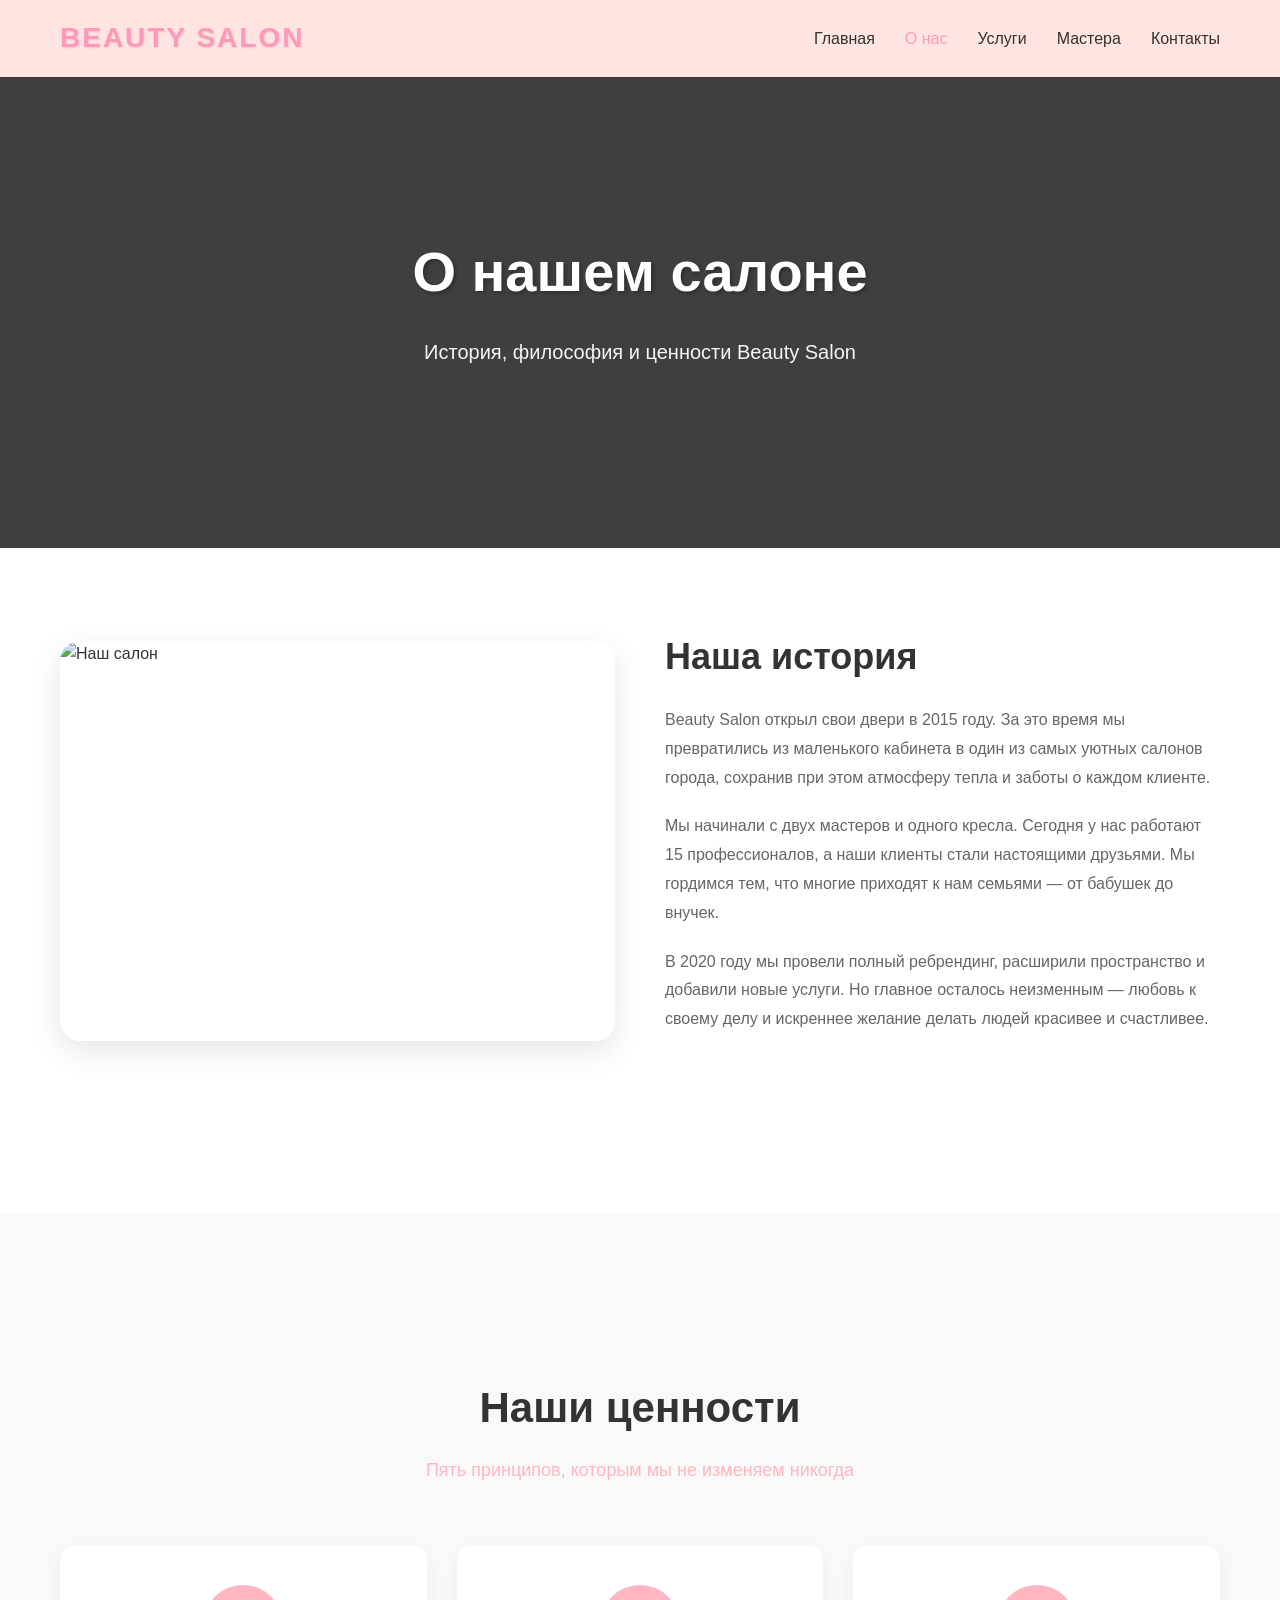
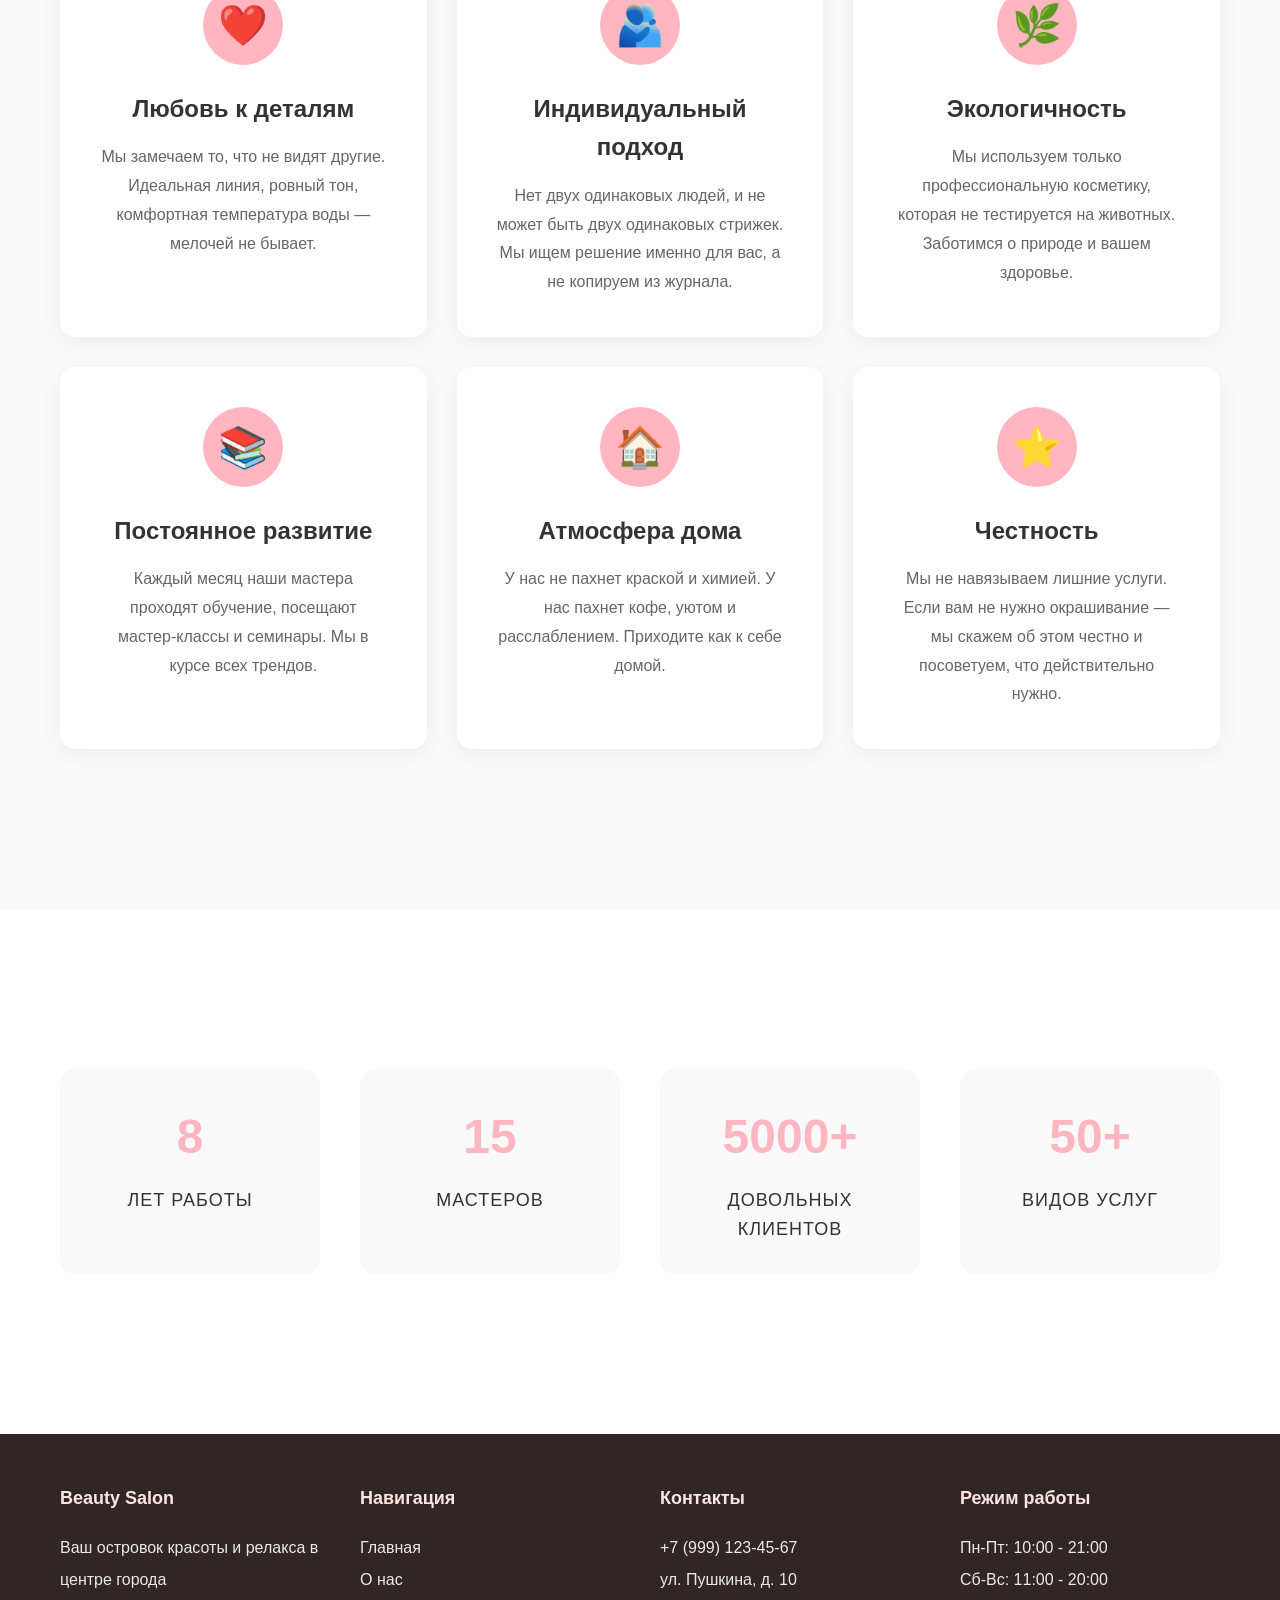
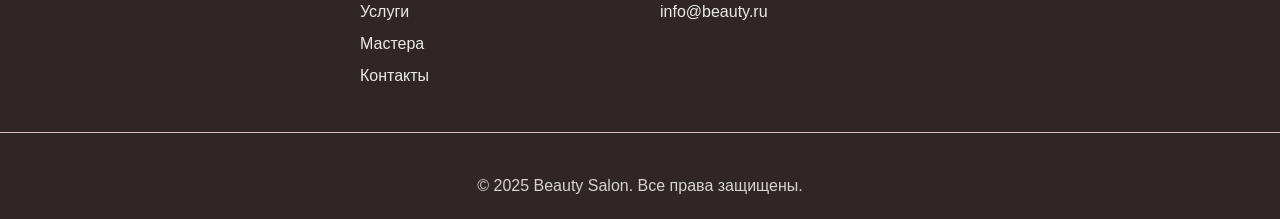
==== commit 81e60c8d: "Add files via upload" ====
--- a/about.html
+++ b/about.html
@@ -163,4 +163,4 @@
     </footer>
 </body>
 
-</html>
+</html>
--- a/style.css
+++ b/style.css
@@ -1,496 +1,501 @@
- * {
-            margin: 0;
-            padding: 0;
-            box-sizing: border-box;
-        }
-
-        body {
-            font-family: 'Arial', sans-serif;
-            line-height: 1.6;
-            color: #333;
-        }
-
-        /* Шапка */
-        header {
-            background: #fff;
-            box-shadow: 0 2px 5px rgba(0,0,0,0.1);
-            padding: 1rem 0;
-            position: sticky;
-            top: 0;
-            z-index: 100;
-        }
-
-        nav {
-            max-width: 1200px;
-            margin: 0 auto;
-            display: flex;
-            justify-content: space-between;
-            align-items: center;
-            padding: 0 20px;
-        }
-
-        .logo {
-            font-size: 28px;
-            font-weight: bold;
-            color: #d4af37;
-            text-transform: uppercase;
-            letter-spacing: 2px;
-        }
-
-        .menu {
-            list-style: none;
-            display: flex;
-            gap: 30px;
-        }
-
-        .menu a {
-            text-decoration: none;
-            color: #333;
-            font-weight: 500;
-            transition: color 0.3s;
-            font-size: 16px;
-        }
-
-        .menu a:hover {
-            color: #d4af37;
-        }
-
-        /* Hero секция */
-        .hero {
-            background: linear-gradient(rgba(0, 0, 0, 0.6), rgba(0, 0, 0, 0.6)), 
-                        url('https://images.unsplash.com/photo-1560066984-138dadb4c035?ixlib=rb-1.2.1&auto=format&fit=crop&w=1350&q=80');
-            background-size: cover;
-            background-position: center;
-            color: white;
-            text-align: center;
-            padding: 150px 20px;
-        }
-
-        .hero h1 {
-            font-size: 56px;
-            margin-bottom: 20px;
-            text-shadow: 2px 2px 4px rgba(0,0,0,0.3);
-        }
-
-        .hero p {
-            font-size: 20px;
-            max-width: 600px;
-            margin: 0 auto 30px;
-            opacity: 0.95;
-        }
-
-        /* Кнопки */
-        .btn {
-            display: inline-block;
-            background: #d4af37;
-            color: white;
-            padding: 15px 40px;
-            text-decoration: none;
-            border-radius: 50px;
-            font-weight: bold;
-            text-transform: uppercase;
-            letter-spacing: 1px;
-            font-size: 14px;
-            transition: all 0.3s;
-            border: none;
-            cursor: pointer;
-            box-shadow: 0 4px 10px rgba(212, 175, 55, 0.3);
-        }
-
-        .btn:hover {
-            background: #c4a027;
-            transform: translateY(-2px);
-            box-shadow: 0 6px 15px rgba(212, 175, 55, 0.4);
-        }
-
-        .btn-outline {
-            background: transparent;
-            border: 2px solid #d4af37;
-            color: #d4af37;
-            box-shadow: none;
-        }
-
-        .btn-outline:hover {
-            background: #d4af37;
-            color: white;
-        }
-
-        /* Услуги */
-        .services {
-            max-width: 1200px;
-            margin: 80px auto;
-            padding: 0 20px;
-        }
-
-        .section-title {
-            text-align: center;
-            margin-bottom: 60px;
-        }
-
-        .section-title h2 {
-            font-size: 42px;
-            color: #333;
-            margin-bottom: 15px;
-        }
-
-        .section-title p {
-            color: #777;
-            font-size: 18px;
-            max-width: 600px;
-            margin: 0 auto;
-        }
-
-        .services-grid {
-            display: grid;
-            grid-template-columns: repeat(auto-fit, minmax(280px, 1fr));
-            gap: 30px;
-        }
-
-        .service-card {
-            background: #fff;
-            border-radius: 15px;
-            padding: 40px 30px;
-            text-align: center;
-            box-shadow: 0 10px 30px rgba(0,0,0,0.08);
-            transition: transform 0.3s;
-            border: 1px solid #f0f0f0;
-        }
-
-        .service-card:hover {
-            transform: translateY(-10px);
-            box-shadow: 0 20px 40px rgba(0,0,0,0.12);
-        }
-
-        .service-icon {
-            width: 80px;
-            height: 80px;
-            background: #fdf8ed;
-            border-radius: 50%;
-            display: flex;
-            align-items: center;
-            justify-content: center;
-            margin: 0 auto 25px;
-            font-size: 40px;
-        }
-
-        .service-card h3 {
-            font-size: 24px;
-            margin-bottom: 15px;
-            color: #333;
-        }
-
-        .service-card p {
-            color: #666;
-            margin-bottom: 20px;
-            line-height: 1.8;
-        }
-
-        .price {
-            color: #d4af37;
-            font-weight: bold;
-            font-size: 22px;
-            margin-bottom: 25px;
-        }
-
-        .card-btn {
-            background: transparent;
-            border: 2px solid #d4af37;
-            color: #d4af37;
-            padding: 10px 30px;
-            border-radius: 25px;
-            font-weight: bold;
-            cursor: pointer;
-            transition: all 0.3s;
-            font-size: 14px;
-        }
-
-        .card-btn:hover {
-            background: #d4af37;
-            color: white;
-        }
-
-        /* Форма записи */
-        .appointment {
-            background: #f9f9f9;
-            padding: 80px 20px;
-        }
-
-        .appointment-container {
-            max-width: 1000px;
-            margin: 0 auto;
-            display: grid;
-            grid-template-columns: 1fr 1fr;
-            gap: 50px;
-            background: white;
-            border-radius: 20px;
-            overflow: hidden;
-            box-shadow: 0 20px 40px rgba(0,0,0,0.1);
-        }
-
-        .appointment-info {
-            background: linear-gradient(135deg, #d4af37, #c4a027);
-            color: white;
-            padding: 50px;
-            display: flex;
-            flex-direction: column;
-            justify-content: center;
-        }
-
-        .appointment-info h3 {
-            font-size: 32px;
-            margin-bottom: 20px;
-        }
-
-        .appointment-info p {
-            margin-bottom: 30px;
-            line-height: 1.8;
-            opacity: 0.95;
-        }
-
-        .info-item {
-            display: flex;
-            align-items: center;
-            gap: 15px;
-            margin-bottom: 20px;
-        }
-
-        .info-icon {
-            width: 40px;
-            height: 40px;
-            background: rgba(255,255,255,0.2);
-            border-radius: 50%;
-            display: flex;
-            align-items: center;
-            justify-content: center;
-            font-size: 20px;
-        }
-
-        .appointment-form {
-            padding: 50px;
-        }
-
-        .form-group {
-            margin-bottom: 20px;
-        }
-
-        .form-group label {
-            display: block;
-            margin-bottom: 8px;
-            font-weight: 600;
-            color: #555;
-            font-size: 14px;
-            text-transform: uppercase;
-            letter-spacing: 1px;
-        }
-
-        .form-group input,
-        .form-group select,
-        .form-group textarea {
-            width: 100%;
-            padding: 15px;
-            border: 2px solid #eee;
-            border-radius: 10px;
-            font-size: 16px;
-            transition: border-color 0.3s;
-        }
-
-        .form-group input:focus,
-        .form-group select:focus,
-        .form-group textarea:focus {
-            outline: none;
-            border-color: #d4af37;
-        }
-
-        .submit-btn {
-            background: #d4af37;
-            color: white;
-            padding: 16px 40px;
-            border: none;
-            border-radius: 50px;
-            font-weight: bold;
-            text-transform: uppercase;
-            letter-spacing: 1px;
-            font-size: 16px;
-            cursor: pointer;
-            transition: all 0.3s;
-            width: 100%;
-        }
-
-        .submit-btn:hover {
-            background: #c4a027;
-            transform: translateY(-2px);
-            box-shadow: 0 5px 20px rgba(212, 175, 55, 0.4);
-        }
-
-        /* Преимущества */
-        .features {
-            max-width: 1200px;
-            margin: 80px auto;
-            padding: 0 20px;
-        }
-
-        .features-grid {
-            display: grid;
-            grid-template-columns: repeat(auto-fit, minmax(250px, 1fr));
-            gap: 40px;
-            margin-top: 50px;
-        }
-
-        .feature {
-            text-align: center;
-            padding: 30px;
-        }
-
-        .feature-number {
-            width: 50px;
-            height: 50px;
-            background: #d4af37;
-            color: white;
-            border-radius: 50%;
-            display: flex;
-            align-items: center;
-            justify-content: center;
-            margin: 0 auto 20px;
-            font-weight: bold;
-            font-size: 24px;
-        }
-
-        .feature h4 {
-            font-size: 20px;
-            margin-bottom: 10px;
-        }
-
-        .feature p {
-            color: #777;
-            line-height: 1.6;
-        }
-
-        /* Подвал */
-        footer {
-            background: #1a1a1a;
-            color: white;
-            padding: 50px 0 20px;
-        }
-
-        .footer-content {
-            max-width: 1200px;
-            margin: 0 auto;
-            padding: 0 20px;
-            display: grid;
-            grid-template-columns: repeat(auto-fit, minmax(250px, 1fr));
-            gap: 40px;
-        }
-
-        .footer-column h4 {
-            color: #d4af37;
-            margin-bottom: 20px;
-            font-size: 18px;
-        }
-
-        .footer-column p, .footer-column a {
-            color: #999;
-            line-height: 2;
-            text-decoration: none;
-            display: block;
-        }
-
-        .footer-column a:hover {
-            color: #d4af37;
-        }
-
-        .copyright {
-            text-align: center;
-            padding-top: 40px;
-            margin-top: 40px;
-            border-top: 1px solid #333;
-            color: #777;
-        }
-
-        /* Модальное окно (заглушка) */
-        .modal-demo {
-            position: fixed;
-            top: 0;
-            left: 0;
-            width: 100%;
-            height: 100%;
-            background: rgba(0,0,0,0.5);
-            display: none;
-            align-items: center;
-            justify-content: center;
-            z-index: 1000;
-        }
-
-        .modal-content {
-            background: white;
-            padding: 40px;
-            border-radius: 20px;
-            max-width: 400px;
-            text-align: center;
-            animation: slideIn 0.3s;
-        }
-
-        @keyframes slideIn {
-            from {
-                transform: translateY(-50px);
-                opacity: 0;
-            }
-            to {
-                transform: translateY(0);
-                opacity: 1;
-            }
-        }
-
-        .modal-content h3 {
-            color: #d4af37;
-            margin-bottom: 15px;
-            font-size: 28px;
-        }
-
-        .modal-content p {
-            color: #666;
-            margin-bottom: 25px;
-        }
-
-        .modal-close {
-            background: #d4af37;
-            color: white;
-            padding: 12px 30px;
-            border: none;
-            border-radius: 25px;
-            cursor: pointer;
-            font-weight: bold;
-        }
-
-        /* Адаптивность */
-        @media (max-width: 768px) {
-            nav {
-                flex-direction: column;
-                gap: 15px;
-            }
-            
-            .menu {
-                flex-wrap: wrap;
-                justify-content: center;
-                gap: 20px;
-            }
-            
-            .hero h1 {
-                font-size: 36px;
-            }
-            
-            .appointment-container {
-                grid-template-columns: 1fr;
-            }
-            
-            .section-title h2 {
-                font-size: 32px;
-            }
-        }
-        /* ======== ДОПОЛНИТЕЛЬНЫЕ СТИЛИ ДЛЯ НОВЫХ СТРАНИЦ ======== */
+* {
+    margin: 0;
+    padding: 0;
+    box-sizing: border-box;
+}
+
+body {
+    font-family: 'Arial', sans-serif;
+    line-height: 1.6;
+    color: #333;
+    background-color: #fff;
+}
+
+/* Шапка */
+header {
+    background: #FFE4E1;
+    /* очень светлый розовый (misty rose) */
+    box-shadow: 0 2px 5px rgba(0, 0, 0, 0.1);
+    padding: 1rem 0;
+    position: sticky;
+    top: 0;
+    z-index: 100;
+}
+
+nav {
+    max-width: 1200px;
+    margin: 0 auto;
+    display: flex;
+    justify-content: space-between;
+    align-items: center;
+    padding: 0 20px;
+}
+
+.logo {
+    font-size: 28px;
+    font-weight: bold;
+    color: #ff99bb;
+    /* более темный розовый для контраста */
+    text-transform: uppercase;
+    letter-spacing: 2px;
+    text-shadow: 1px 1px 2px rgba(0, 0, 0, 0.1);
+}
+
+.menu {
+    list-style: none;
+    display: flex;
+    gap: 30px;
+}
+
+.menu a {
+    text-decoration: none;
+    color: #333;
+    font-weight: 500;
+    transition: color 0.3s;
+    font-size: 16px;
+}
+
+.menu a:hover,
+.menu a.active {
+    color: #ff99bb;
+}
+
+/* Hero секции для всех страниц */
+.hero,
+.page-hero {
+    background-size: cover;
+    background-position: center;
+    color: white;
+    text-align: center;
+    padding: 150px 20px;
+    position: relative;
+}
+
+.hero::before,
+.page-hero::before {
+    content: '';
+    position: absolute;
+    top: 0;
+    left: 0;
+    right: 0;
+    bottom: 0;
+    background: rgba(0, 0, 0, 0.5);
+    z-index: 1;
+}
+
+.hero h1,
+.page-hero h1 {
+    font-size: 56px;
+    margin-bottom: 20px;
+    text-shadow: 2px 2px 4px rgba(0, 0, 0, 0.3);
+    position: relative;
+    z-index: 2;
+    color: #fff;
+}
+
+.hero p,
+.page-hero p {
+    font-size: 20px;
+    max-width: 600px;
+    margin: 0 auto 30px;
+    opacity: 0.95;
+    position: relative;
+    z-index: 2;
+    color: #fff;
+}
+
+/* Hero для главной - черно-белая версия */
+.hero-home {
+    background: linear-gradient(rgba(0, 0, 0, 0.5), rgba(0, 0, 0, 0.5)),
+        url('https://images.unsplash.com/photo-1560066984-138dadb4c035?ixlib=rb-1.2.1&auto=format&fit=crop&w=1350&q=80');
+}
+
+/* Hero для О нас - черно-белая версия */
+.hero-about {
+    background: linear-gradient(rgba(0, 0, 0, 0.5), rgba(0, 0, 0, 0.5)),
+        url('https://images.unsplash.com/photo-1580618672591-eb180b1a973f?ixlib=rb-1.2.1&auto=format&fit=crop&w=1350&q=80');
+    filter: grayscale(100%);
+}
+
+/* Hero для Услуг - черно-белая версия */
+.hero-services {
+    background: linear-gradient(rgba(0, 0, 0, 0.5), rgba(0, 0, 0, 0.5)),
+        url('https://images.unsplash.com/photo-1562322140-8baeececf3df?ixlib=rb-1.2.1&auto=format&fit=crop&w=1350&q=80');
+    filter: grayscale(100%);
+}
+
+/* Hero для Мастеров - черно-белая версия */
+.hero-masters {
+    background: linear-gradient(rgba(0, 0, 0, 0.5), rgba(0, 0, 0, 0.5)),
+        url('https://images.unsplash.com/photo-1605497788044-5a32c7078486?ixlib=rb-1.2.1&auto=format&fit=crop&w=1350&q=80');
+    filter: grayscale(100%);
+}
+
+/* Hero для Контактов - черно-белая версия */
+.hero-contacts {
+    background: linear-gradient(rgba(0, 0, 0, 0.5), rgba(0, 0, 0, 0.5)),
+        url('https://images.unsplash.com/photo-1570172619644-dfd03ed5d881?ixlib=rb-1.2.1&auto=format&fit=crop&w=1350&q=80');
+    filter: grayscale(100%);
+}
+
+/* Кнопки */
+.btn {
+    display: inline-block;
+    background: #FFB6C1;
+    /* нежно-розовый */
+    color: white;
+    padding: 15px 40px;
+    text-decoration: none;
+    border-radius: 50px;
+    font-weight: bold;
+    text-transform: uppercase;
+    letter-spacing: 1px;
+    font-size: 14px;
+    transition: all 0.3s;
+    border: none;
+    cursor: pointer;
+    box-shadow: 0 4px 10px rgba(255, 182, 193, 0.3);
+    position: relative;
+    z-index: 2;
+}
+
+.btn:hover {
+    background: #ff99bb;
+    /* более темный розовый */
+    transform: translateY(-2px);
+    box-shadow: 0 6px 15px rgba(255, 182, 193, 0.4);
+}
+
+.btn-outline {
+    background: transparent;
+    border: 2px solid #fff;
+    color: #fff;
+    box-shadow: none;
+}
+
+.btn-outline:hover {
+    background: #FFB6C1;
+    border-color: #FFB6C1;
+    color: white;
+}
+
+/* Услуги */
+.services {
+    max-width: 1200px;
+    margin: 80px auto;
+    padding: 0 20px;
+}
+
+.section-title {
+    text-align: center;
+    margin-bottom: 60px;
+}
+
+.section-title h2 {
+    font-size: 42px;
+    color: #333;
+    margin-bottom: 15px;
+}
+
+.section-title p {
+    color: #FFB6C1;
+    font-size: 18px;
+    max-width: 600px;
+    margin: 0 auto;
+}
+
+.services-grid {
+    display: grid;
+    grid-template-columns: repeat(auto-fit, minmax(280px, 1fr));
+    gap: 30px;
+}
+
+.service-card {
+    background: #fff;
+    border-radius: 15px;
+    padding: 40px 30px;
+    text-align: center;
+    box-shadow: 0 10px 30px rgba(0, 0, 0, 0.1);
+    transition: transform 0.3s;
+    border: 1px solid #f0f0f0;
+}
+
+.service-card:hover {
+    transform: translateY(-10px);
+    box-shadow: 0 20px 40px rgba(0, 0, 0, 0.15);
+}
+
+.service-icon {
+    width: 80px;
+    height: 80px;
+    background: #FFB6C1;
+    border-radius: 50%;
+    display: flex;
+    align-items: center;
+    justify-content: center;
+    margin: 0 auto 25px;
+    font-size: 40px;
+    color: #fff;
+}
+
+.service-card h3 {
+    font-size: 24px;
+    margin-bottom: 15px;
+    color: #333;
+}
+
+.service-card p {
+    color: #666;
+    margin-bottom: 20px;
+    line-height: 1.8;
+}
+
+.price {
+    color: #FFB6C1;
+    font-weight: bold;
+    font-size: 22px;
+    margin-bottom: 25px;
+}
+
+.card-btn {
+    background: transparent;
+    border: 2px solid #FFB6C1;
+    color: #FFB6C1;
+    padding: 10px 30px;
+    border-radius: 25px;
+    font-weight: bold;
+    cursor: pointer;
+    transition: all 0.3s;
+    font-size: 14px;
+    text-decoration: none;
+    display: inline-block;
+}
+
+.card-btn:hover {
+    background: #FFB6C1;
+    color: white;
+}
+
+/* Форма записи */
+.appointment {
+    background: #f9f9f9;
+    padding: 80px 20px;
+}
+
+.appointment-container {
+    max-width: 1000px;
+    margin: 0 auto;
+    display: grid;
+    grid-template-columns: 1fr 1fr;
+    gap: 50px;
+    background: white;
+    border-radius: 20px;
+    overflow: hidden;
+    box-shadow: 0 20px 40px rgba(0, 0, 0, 0.1);
+}
+
+.appointment-info {
+    background: linear-gradient(135deg, #FFB6C1, #ffdd86);
+    color: white;
+    padding: 50px;
+    display: flex;
+    flex-direction: column;
+    justify-content: center;
+}
+
+.appointment-info h3 {
+    font-size: 32px;
+    margin-bottom: 20px;
+    color: white;
+}
+
+.appointment-info p {
+    margin-bottom: 30px;
+    line-height: 1.8;
+    opacity: 0.95;
+}
+
+.info-item {
+    display: flex;
+    align-items: center;
+    gap: 15px;
+    margin-bottom: 20px;
+    color: white;
+}
+
+.info-icon {
+    width: 40px;
+    height: 40px;
+    background: rgba(255, 255, 255, 0.2);
+    border-radius: 50%;
+    display: flex;
+    align-items: center;
+    justify-content: center;
+    font-size: 20px;
+    color: white;
+}
+
+.info-item div {
+    color: white;
+}
+
+.appointment-form {
+    padding: 50px;
+}
+
+.form-group {
+    margin-bottom: 20px;
+}
+
+.form-group label {
+    display: block;
+    margin-bottom: 8px;
+    font-weight: 600;
+    color: #333;
+    font-size: 14px;
+    text-transform: uppercase;
+    letter-spacing: 1px;
+}
+
+.form-group input,
+.form-group select,
+.form-group textarea {
+    width: 100%;
+    padding: 15px;
+    border: 2px solid #eee;
+    border-radius: 10px;
+    font-size: 16px;
+    transition: border-color 0.3s;
+    background: #fff;
+    color: #333;
+}
+
+.form-group input:focus,
+.form-group select:focus,
+.form-group textarea:focus {
+    outline: none;
+    border-color: #FFB6C1;
+}
+
+.submit-btn {
+    background: #FFB6C1;
+    color: white;
+    padding: 16px 40px;
+    border: none;
+    border-radius: 50px;
+    font-weight: bold;
+    text-transform: uppercase;
+    letter-spacing: 1px;
+    font-size: 16px;
+    cursor: pointer;
+    transition: all 0.3s;
+    width: 100%;
+}
+
+.submit-btn:hover {
+    background: #ff99bb;
+    transform: translateY(-2px);
+    box-shadow: 0 5px 20px rgba(255, 182, 193, 0.4);
+}
+
+/* Преимущества */
+.features {
+    max-width: 1200px;
+    margin: 80px auto;
+    padding: 0 20px;
+}
+
+.features-grid {
+    display: grid;
+    grid-template-columns: repeat(auto-fit, minmax(250px, 1fr));
+    gap: 40px;
+    margin-top: 50px;
+}
+
+.feature {
+    text-align: center;
+    padding: 30px;
+    background: #fff;
+    border-radius: 15px;
+    box-shadow: 0 10px 30px rgba(0, 0, 0, 0.08);
+}
+
+.feature-number {
+    width: 50px;
+    height: 50px;
+    background: #FFB6C1;
+    color: white;
+    border-radius: 50%;
+    display: flex;
+    align-items: center;
+    justify-content: center;
+    margin: 0 auto 20px;
+    font-weight: bold;
+    font-size: 24px;
+}
+
+.feature h4 {
+    font-size: 20px;
+    margin-bottom: 10px;
+    color: #333;
+}
+
+.feature p {
+    color: #666;
+    line-height: 1.6;
+}
+
+/* Подвал */
+footer {
+    background: #302626;
+    /* более темный розовый */
+    color: white;
+    padding: 50px 0 20px;
+}
+
+.footer-content {
+    max-width: 1200px;
+    margin: 0 auto;
+    padding: 0 20px;
+    display: grid;
+    grid-template-columns: repeat(auto-fit, minmax(250px, 1fr));
+    gap: 40px;
+}
+
+.footer-column h4 {
+    color: #FFE4E1;
+    /* светлый розовый для заголовков */
+    margin-bottom: 20px;
+    font-size: 18px;
+}
+
+.footer-column p,
+.footer-column a {
+    color: white;
+    line-height: 2;
+    text-decoration: none;
+    display: block;
+    opacity: 0.9;
+}
+
+.footer-column a:hover {
+    color: #FFE4E1;
+    /* светлый розовый при наведении */
+}
+
+.copyright {
+    text-align: center;
+    padding-top: 40px;
+    margin-top: 40px;
+    border-top: 1px solid #FFE4E1;
+    /* светлая линия */
+    color: white;
+    opacity: 0.8;
+}
 
 /* Общие элементы для всех страниц */
 .page-header {
-    background: linear-gradient(135deg, #d4af37, #c4a027);
+    background: linear-gradient(135deg, #FFB6C1, #302626);
     color: white;
     text-align: center;
     padding: 80px 20px;
@@ -499,6 +504,7 @@
 .page-header h1 {
     font-size: 48px;
     margin-bottom: 20px;
+    color: white;
 }
 
 .page-header p {
@@ -506,6 +512,7 @@
     max-width: 600px;
     margin: 0 auto;
     opacity: 0.95;
+    color: white;
 }
 
 .container {
@@ -516,8 +523,7 @@
 
 /* Активная ссылка в меню */
 .menu a.active {
-    color: #d4af37;
-    font-weight: bold;
+    color: #ff99bb;
 }
 
 /* ======== СТРАНИЦА "О НАС" ======== */
@@ -532,13 +538,16 @@
 .history-image {
     width: 100%;
     height: 400px;
-    background: linear-gradient(45deg, #f5f5f5, #e0e0e0);
     border-radius: 20px;
-    display: flex;
-    align-items: center;
-    justify-content: center;
-    font-size: 80px;
-    color: #d4af37;
+    overflow: hidden;
+    box-shadow: 0 10px 30px rgba(0, 0, 0, 0.1);
+}
+
+.history-image img {
+    width: 100%;
+    height: 100%;
+    object-fit: cover;
+    /* Убрали filter: grayscale - изображение цветное */
 }
 
 .history-content h2 {
@@ -556,6 +565,14 @@
 .values {
     background: #f9f9f9;
     padding: 80px 0;
+}
+
+.values .section-title h2 {
+    color: #333;
+}
+
+.values .section-title p {
+    color: #FFB6C1;
 }
 
 .values-grid {
@@ -566,28 +583,30 @@
 }
 
 .value-card {
-    background: white;
+    background: #fff;
     padding: 40px;
     border-radius: 15px;
     text-align: center;
-    box-shadow: 0 5px 20px rgba(0,0,0,0.05);
+    box-shadow: 0 5px 20px rgba(0, 0, 0, 0.05);
 }
 
 .value-icon {
     width: 80px;
     height: 80px;
-    background: #fdf8ed;
+    background: #FFB6C1;
     border-radius: 50%;
     display: flex;
     align-items: center;
     justify-content: center;
     margin: 0 auto 25px;
     font-size: 40px;
+    color: white;
 }
 
 .value-card h3 {
     font-size: 24px;
     margin-bottom: 15px;
+    color: #333;
 }
 
 .value-card p {
@@ -596,7 +615,7 @@
 }
 
 .stats {
-    background: white;
+    background: #fff;
     padding: 80px 0;
 }
 
@@ -609,18 +628,20 @@
 
 .stat-item {
     padding: 30px;
+    background: #f9f9f9;
+    border-radius: 15px;
 }
 
 .stat-number {
     font-size: 48px;
     font-weight: bold;
-    color: #d4af37;
+    color: #FFB6C1;
     margin-bottom: 10px;
 }
 
 .stat-label {
     font-size: 18px;
-    color: #666;
+    color: #333;
     text-transform: uppercase;
     letter-spacing: 1px;
 }
@@ -635,7 +656,7 @@
     color: #333;
     margin-bottom: 30px;
     padding-bottom: 15px;
-    border-bottom: 3px solid #d4af37;
+    border-bottom: 3px solid #FFB6C1;
     display: inline-block;
 }
 
@@ -643,7 +664,7 @@
     background: #f9f9f9;
     border-radius: 15px;
     overflow: hidden;
-    box-shadow: 0 5px 20px rgba(0,0,0,0.05);
+    box-shadow: 0 5px 20px rgba(0, 0, 0, 0.05);
 }
 
 .service-item {
@@ -661,7 +682,7 @@
 }
 
 .service-item:hover {
-    background: white;
+    background: #fff;
 }
 
 .service-info h3 {
@@ -671,36 +692,37 @@
 }
 
 .service-info p {
-    color: #777;
+    color: #666;
     font-size: 14px;
 }
 
 .service-price {
     font-size: 24px;
     font-weight: bold;
-    color: #d4af37;
+    color: #FFB6C1;
     margin-right: 20px;
 }
 
 .service-btn {
     background: transparent;
-    border: 2px solid #d4af37;
-    color: #d4af37;
+    border: 2px solid #FFB6C1;
+    color: #FFB6C1;
     padding: 8px 20px;
     border-radius: 25px;
     font-weight: bold;
     cursor: pointer;
     transition: all 0.3s;
     white-space: nowrap;
+    text-decoration: none;
 }
 
 .service-btn:hover {
-    background: #d4af37;
+    background: #FFB6C1;
     color: white;
 }
 
 .promo-section {
-    background: linear-gradient(135deg, #f5f5f5, #e8e8e8);
+    background: linear-gradient(135deg, #f9f9f9, #e8e8e8);
     padding: 80px 0;
     margin: 40px 0;
 }
@@ -713,19 +735,19 @@
 }
 
 .promo-card {
-    background: white;
+    background: #fff;
     border-radius: 15px;
     padding: 40px;
     position: relative;
     overflow: hidden;
-    box-shadow: 0 10px 30px rgba(0,0,0,0.1);
+    box-shadow: 0 10px 30px rgba(0, 0, 0, 0.1);
 }
 
 .promo-badge {
     position: absolute;
     top: 20px;
     right: -30px;
-    background: #d4af37;
+    background: #FFB6C1;
     color: white;
     padding: 8px 40px;
     transform: rotate(45deg);
@@ -747,7 +769,7 @@
 }
 
 .new-price {
-    color: #d4af37;
+    color: #FFB6C1;
     font-size: 36px;
     font-weight: bold;
     margin-bottom: 20px;
@@ -762,25 +784,33 @@
 }
 
 .master-card {
-    background: white;
+    background: #fff;
     border-radius: 20px;
     overflow: hidden;
-    box-shadow: 0 10px 30px rgba(0,0,0,0.1);
+    box-shadow: 0 10px 30px rgba(0, 0, 0, 0.1);
     transition: transform 0.3s;
 }
 
 .master-card:hover {
     transform: translateY(-10px);
+    box-shadow: 0 20px 40px rgba(0, 0, 0, 0.15);
 }
 
 .master-photo {
     height: 350px;
-    background: linear-gradient(45deg, #d4af37, #f5f5f5);
-    display: flex;
-    align-items: center;
-    justify-content: center;
-    font-size: 100px;
-    color: white;
+    overflow: hidden;
+}
+
+.master-photo img {
+    width: 100%;
+    height: 100%;
+    object-fit: cover;
+    /* Убрали filter: grayscale - изображения цветные */
+    transition: transform 0.3s;
+}
+
+.master-card:hover .master-photo img {
+    transform: scale(1.05);
 }
 
 .master-info {
@@ -795,7 +825,7 @@
 }
 
 .master-specialty {
-    color: #d4af37;
+    color: #FFB6C1;
     font-weight: bold;
     margin-bottom: 15px;
     font-size: 16px;
@@ -808,7 +838,7 @@
 }
 
 .master-description {
-    color: #777;
+    color: #666;
     line-height: 1.8;
     margin-bottom: 25px;
     font-size: 14px;
@@ -834,7 +864,7 @@
 }
 
 .social-link:hover {
-    background: #d4af37;
+    background: #FFB6C1;
     color: white;
 }
 
@@ -870,7 +900,7 @@
 .contact-icon {
     width: 50px;
     height: 50px;
-    background: #d4af37;
+    background: #FFB6C1;
     border-radius: 50%;
     display: flex;
     align-items: center;
@@ -899,7 +929,7 @@
 }
 
 .contact-text a:hover {
-    color: #d4af37;
+    color: #FFB6C1;
 }
 
 .contact-map {
@@ -908,36 +938,31 @@
     border-radius: 20px;
 }
 
+.contact-map h3 {
+    color: #333;
+    margin-bottom: 20px;
+}
+
 .map-container {
     margin-top: 20px;
-    background: linear-gradient(135deg, #e0e0e0, #f5f5f5);
     border-radius: 10px;
     overflow: hidden;
-}
-
-.map-placeholder {
+    box-shadow: 0 5px 20px rgba(0, 0, 0, 0.1);
+}
+
+.map-container iframe {
+    width: 100%;
     height: 400px;
-    display: flex;
-    flex-direction: column;
-    align-items: center;
-    justify-content: center;
-    background: linear-gradient(45deg, #f5f5f5, #e0e0e0);
-    font-size: 60px;
-    color: #d4af37;
-    text-align: center;
-}
-
-.map-placeholder p {
-    margin-top: 20px;
-    font-size: 18px;
-    color: #666;
+    border: 0;
+    /* Убрали filter: grayscale - карта цветная */
 }
 
 .working-hours {
     margin-top: 40px;
-    background: white;
+    background: #fff;
     padding: 30px;
     border-radius: 15px;
+    box-shadow: 0 5px 20px rgba(0, 0, 0, 0.05);
 }
 
 .working-hours h3 {
@@ -963,37 +988,79 @@
 }
 
 .hours-row .time {
-    color: #d4af37;
-}
-
-/* Адаптивность для новых страниц */
+    color: #FFB6C1;
+}
+
+/* Спасибо страница */
+.thank-you {
+    min-height: 60vh;
+    display: flex;
+    align-items: center;
+    justify-content: center;
+    text-align: center;
+    padding: 60px 20px;
+}
+
+.thank-you h1 {
+    font-size: 48px;
+    color: #FFB6C1;
+    margin-bottom: 20px;
+}
+
+.thank-you p {
+    font-size: 18px;
+    color: #333;
+    margin-bottom: 30px;
+}
+
+/* Адаптивность */
 @media (max-width: 768px) {
-    .page-header h1 {
+    nav {
+        flex-direction: column;
+        gap: 15px;
+    }
+
+    .menu {
+        flex-wrap: wrap;
+        justify-content: center;
+        gap: 20px;
+    }
+
+    .hero h1,
+    .page-hero h1 {
+        font-size: 36px;
+    }
+
+    .appointment-container {
+        grid-template-columns: 1fr;
+    }
+
+    .section-title h2 {
         font-size: 32px;
     }
-    
+
     .history {
         grid-template-columns: 1fr;
     }
-    
+
     .service-item {
         grid-template-columns: 1fr;
         text-align: center;
         gap: 10px;
     }
-    
+
     .service-price {
         margin-right: 0;
     }
-    
+
     .contact-grid {
         grid-template-columns: 1fr;
     }
-    
+
     .masters-grid {
         grid-template-columns: 1fr;
     }
-    
+
     .promo-grid {
         grid-template-columns: 1fr;
     }
